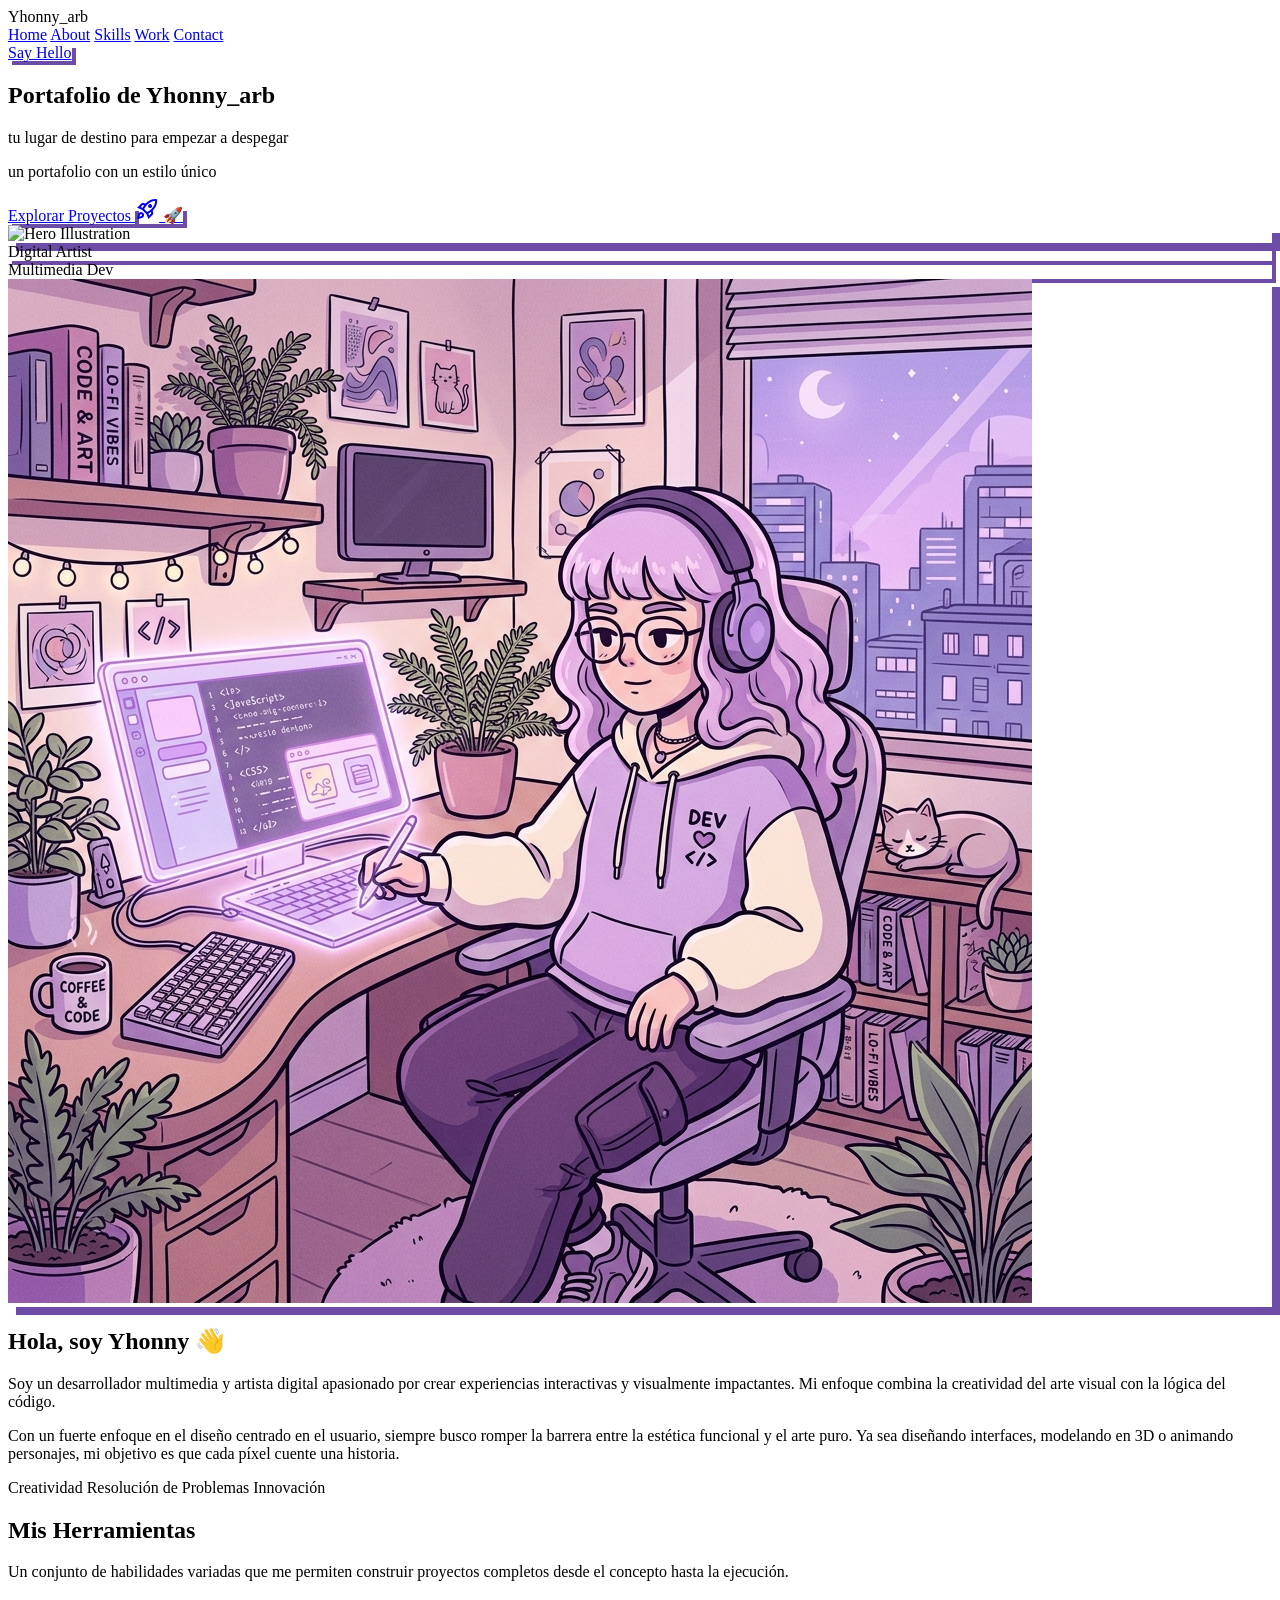
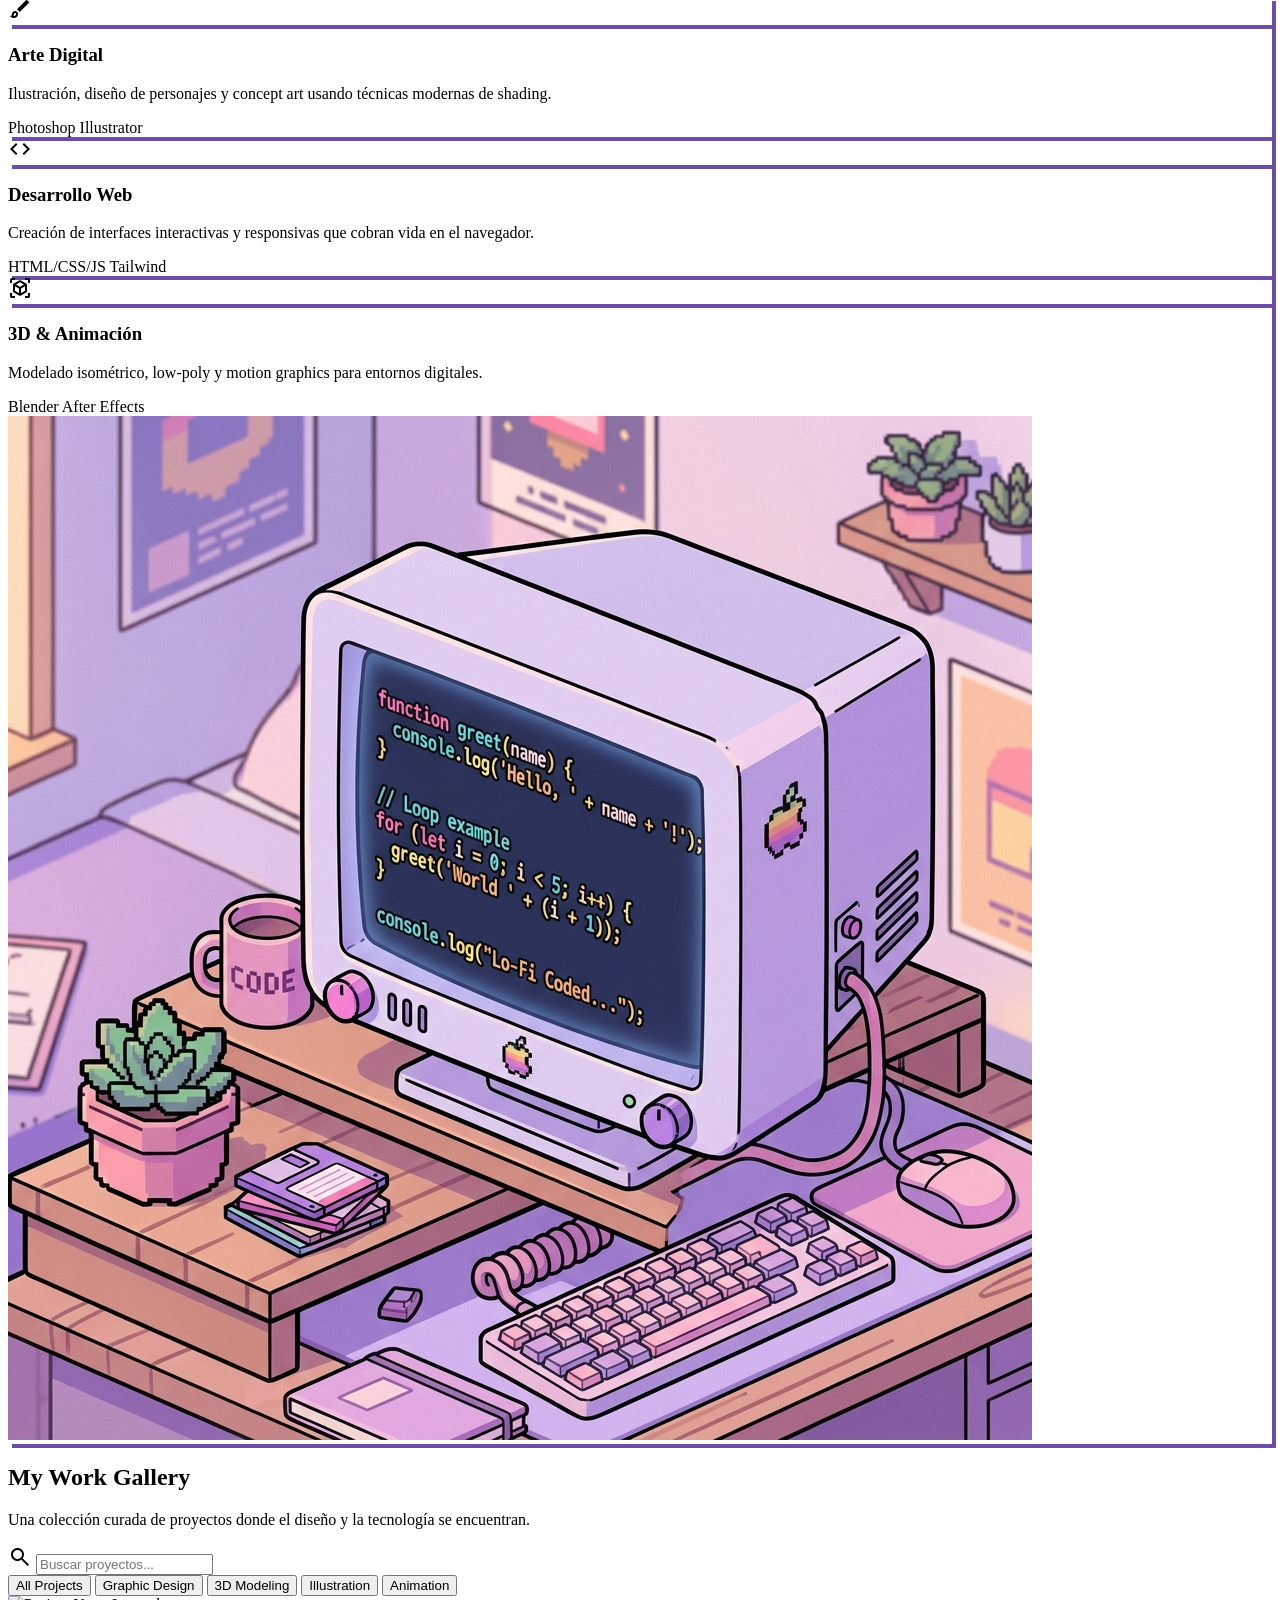
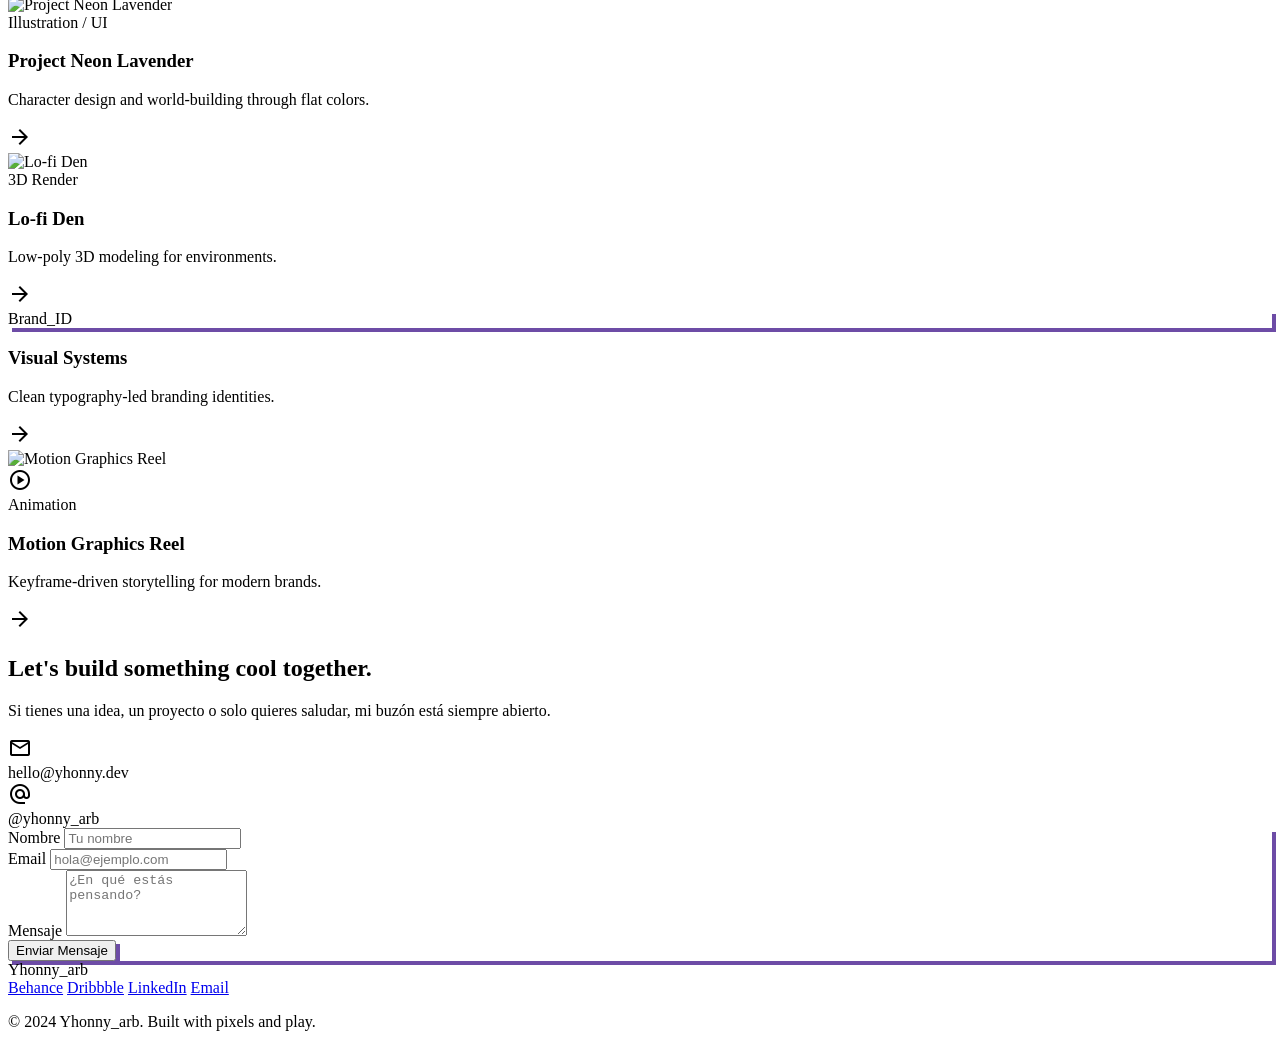
==== index.html @ db640914 "Add files via upload" ====
<!DOCTYPE html>
<html class="light scroll-smooth" lang="es">
<head>
    <meta charset="utf-8" />
    <meta content="width=device-width, initial-scale=1.0" name="viewport" />
    <title>Yhonny_arb | Multimedia Developer</title>
    
    <!-- Tailwind CDN -->
    <script src="https://cdn.tailwindcss.com?plugins=forms,container-queries"></script>
    
    <!-- Configuración personalizada de Tailwind -->
    <script src="js/tailwind-config.js"></script>

    <!-- Google Fonts -->
    <link href="https://fonts.googleapis.com/css2?family=Plus+Jakarta+Sans:wght@400;500;600;700;800&amp;display=swap" rel="stylesheet" />
    <link href="https://fonts.googleapis.com/css2?family=Material+Symbols+Outlined:wght,FILL@100..700,0..1&amp;display=swap" rel="stylesheet" />

    <!-- Estilos Personalizados -->
    <link href="css/style.css" rel="stylesheet" />
</head>
<body class="bg-background text-on-surface font-body-md overflow-x-hidden">

    <!-- TopNavBar -->
    <nav class="fixed top-sm left-1/2 -translate-x-1/2 w-[calc(100%-theme(spacing.gutter))] max-w-container-max z-50 flex justify-between items-center px-gutter py-xs bg-surface/90 backdrop-blur-md rounded-xl border-2 border-on-background shadow-[4px_4px_0px_0px_#6d4ca6]">
        <div class="font-h3 text-h3 font-black text-on-background">Yhonny_arb</div>
        <div class="hidden md:flex gap-md items-center">
            <a class="font-h3 text-h3 text-primary border-b-2 border-primary pb-1" href="#home">Home</a>
            <a class="font-body-md text-on-surface-variant font-medium hover:bg-primary-container transition-all duration-200 px-sm py-xs rounded-lg" href="#about">About</a>
            <a class="font-body-md text-on-surface-variant font-medium hover:bg-primary-container transition-all duration-200 px-sm py-xs rounded-lg" href="#skills">Skills</a>
            <a class="font-body-md text-on-surface-variant font-medium hover:bg-primary-container transition-all duration-200 px-sm py-xs rounded-lg" href="#work">Work</a>
            <a class="font-body-md text-on-surface-variant font-medium hover:bg-primary-container transition-all duration-200 px-sm py-xs rounded-lg" href="#contact">Contact</a>
        </div>
        <a href="#contact" class="inline-block bg-primary text-on-primary px-gutter py-xs rounded-xl border-2 border-on-background cel-shadow active-cel-interaction font-label uppercase tracking-widest transition-all duration-100">
            Say Hello
        </a>
    </nav>

    <main class="pt-xl md:pt-[140px]">
        <!-- Hero Section -->
        <section id="home" class="max-w-container-max mx-auto px-gutter grid grid-cols-1 md:grid-cols-12 gap-xl items-center py-xl">
            <div class="md:col-span-7 space-y-md">
                <h1 class="font-h1 text-h1 text-on-background">
                    Portafolio de <span class="text-primary italic">Yhonny_arb</span>
                </h1>
                <p class="font-h3 text-h3 text-on-surface-variant leading-tight">
                    tu lugar de destino para empezar a despegar
                </p>
                <div class="flex items-center gap-base">
                    <span class="w-12 h-1 bg-primary rounded-full"></span>
                    <p class="font-body-lg text-secondary">un portafolio con un estilo único</p>
                </div>
                <div class="pt-md flex gap-md">
                    <a href="#work" class="inline-block bg-secondary-container text-on-secondary-container px-lg py-sm rounded-xl border-2 border-on-background cel-shadow active-cel-interaction font-h3 transition-all">
                        Explorar Proyectos
                    </a>
                    <a href="#contact" class="inline-block bg-surface border-2 border-on-background px-lg py-sm rounded-xl cel-shadow active-cel-interaction font-h3 transition-all flex items-center gap-xs">
                        <span class="material-symbols-outlined">rocket_launch</span>
                        🚀
                    </a>
                </div>
            </div>
            <div class="md:col-span-5 relative">
                <div class="bg-primary-container w-full aspect-square rounded-[2rem] border-2 border-on-background cel-shadow-lg relative overflow-hidden">
                    <img alt="Hero Illustration" class="w-full h-full object-cover" src="https://lh3.googleusercontent.com/aida-public/[base64]" />
                </div>
                <!-- Decorative Elements -->
                <div class="absolute -top-xs -right-xs bg-secondary-fixed text-on-secondary-fixed px-sm py-xs rounded-lg border-2 border-on-background cel-shadow -rotate-6">
                    Digital Artist
                </div>
                <div class="absolute -bottom-xs -left-xs bg-tertiary-fixed text-on-tertiary-fixed px-sm py-xs rounded-lg border-2 border-on-background cel-shadow rotate-3">
                    Multimedia Dev
                </div>
            </div>
        </section>

        <!-- About Section [NEW] -->
        <section id="about" class="max-w-container-max mx-auto px-gutter py-xl">
            <div class="bg-surface-container-high rounded-[2rem] border-2 border-on-background p-lg md:p-xl flex flex-col md:flex-row gap-xl items-center relative overflow-hidden">
                <!-- Abstract blobs -->
                <div class="absolute -top-12 -right-12 w-64 h-64 bg-primary-container/20 rounded-full blur-3xl"></div>
                <div class="absolute -bottom-12 -left-12 w-64 h-64 bg-secondary-container/20 rounded-full blur-3xl"></div>
                
                <div class="w-full md:w-1/3 relative z-10">
                    <div class="aspect-square rounded-full border-4 border-on-background cel-shadow-lg overflow-hidden bg-surface">
                        <img src="img/about_avatar_1778113213384.png" alt="Avatar Yhonny_arb" class="w-full h-full object-cover" />
                    </div>
                </div>
                
                <div class="w-full md:w-2/3 space-y-md relative z-10">
                    <h2 class="font-h2 text-h2 text-on-background">Hola, soy <span class="text-primary italic">Yhonny</span> 👋</h2>
                    <p class="font-body-lg text-on-surface-variant">
                        Soy un desarrollador multimedia y artista digital apasionado por crear experiencias interactivas y visualmente impactantes. Mi enfoque combina la creatividad del arte visual con la lógica del código.
                    </p>
                    <p class="font-body-md text-on-surface-variant">
                        Con un fuerte enfoque en el diseño centrado en el usuario, siempre busco romper la barrera entre la estética funcional y el arte puro. Ya sea diseñando interfaces, modelando en 3D o animando personajes, mi objetivo es que cada píxel cuente una historia.
                    </p>
                    
                    <div class="pt-sm flex flex-wrap gap-sm">
                        <span class="bg-primary-container text-on-primary-container px-sm py-xs rounded-lg font-label border-2 border-on-background">Creatividad</span>
                        <span class="bg-secondary-container text-on-secondary-container px-sm py-xs rounded-lg font-label border-2 border-on-background">Resolución de Problemas</span>
                        <span class="bg-tertiary-container text-on-tertiary-container px-sm py-xs rounded-lg font-label border-2 border-on-background">Innovación</span>
                    </div>
                </div>
            </div>
        </section>

        <!-- Skills Section [NEW] -->
        <section id="skills" class="max-w-container-max mx-auto px-gutter py-xl">
            <div class="space-y-sm text-center mb-xl">
                <h2 class="font-h2 text-h2 text-on-background">Mis Herramientas</h2>
                <p class="font-body-lg text-on-surface-variant max-w-2xl mx-auto">Un conjunto de habilidades variadas que me permiten construir proyectos completos desde el concepto hasta la ejecución.</p>
            </div>
            
            <div class="grid grid-cols-1 md:grid-cols-3 gap-gutter">
                <!-- Skill 1 -->
                <div class="bg-surface border-2 border-on-background rounded-xl p-md cel-shadow soft-glow-hover transition-all">
                    <div class="w-16 h-16 bg-primary-container rounded-xl border-2 border-on-background flex items-center justify-center mb-md cel-shadow -rotate-3">
                        <span class="material-symbols-outlined text-4xl text-on-primary-container">brush</span>
                    </div>
                    <h3 class="font-h3 text-h3 mb-xs text-on-background">Arte Digital</h3>
                    <p class="font-body-md text-on-surface-variant mb-md">Ilustración, diseño de personajes y concept art usando técnicas modernas de shading.</p>
                    <div class="flex flex-wrap gap-xs">
                        <span class="text-xs font-label bg-surface-container px-2 py-1 rounded border border-outline">Photoshop</span>
                        <span class="text-xs font-label bg-surface-container px-2 py-1 rounded border border-outline">Illustrator</span>
                    </div>
                </div>
                
                <!-- Skill 2 -->
                <div class="bg-surface border-2 border-on-background rounded-xl p-md cel-shadow soft-glow-hover transition-all">
                    <div class="w-16 h-16 bg-secondary-container rounded-xl border-2 border-on-background flex items-center justify-center mb-md cel-shadow rotate-3">
                        <span class="material-symbols-outlined text-4xl text-on-secondary-container">code</span>
                    </div>
                    <h3 class="font-h3 text-h3 mb-xs text-on-background">Desarrollo Web</h3>
                    <p class="font-body-md text-on-surface-variant mb-md">Creación de interfaces interactivas y responsivas que cobran vida en el navegador.</p>
                    <div class="flex flex-wrap gap-xs">
                        <span class="text-xs font-label bg-surface-container px-2 py-1 rounded border border-outline">HTML/CSS/JS</span>
                        <span class="text-xs font-label bg-surface-container px-2 py-1 rounded border border-outline">Tailwind</span>
                    </div>
                </div>
                
                <!-- Skill 3 -->
                <div class="bg-surface border-2 border-on-background rounded-xl p-md cel-shadow soft-glow-hover transition-all relative overflow-hidden">
                    <div class="w-16 h-16 bg-tertiary-container rounded-xl border-2 border-on-background flex items-center justify-center mb-md cel-shadow -rotate-6 relative z-10">
                        <span class="material-symbols-outlined text-4xl text-on-tertiary-container">view_in_ar</span>
                    </div>
                    <h3 class="font-h3 text-h3 mb-xs text-on-background relative z-10">3D & Animación</h3>
                    <p class="font-body-md text-on-surface-variant mb-md relative z-10">Modelado isométrico, low-poly y motion graphics para entornos digitales.</p>
                    <div class="flex flex-wrap gap-xs relative z-10">
                        <span class="text-xs font-label bg-surface-container px-2 py-1 rounded border border-outline">Blender</span>
                        <span class="text-xs font-label bg-surface-container px-2 py-1 rounded border border-outline">After Effects</span>
                    </div>
                    <img src="img/skills_web_1778113224641.png" alt="3D Skill" class="absolute -right-10 -bottom-10 w-40 opacity-30 blur-[2px]" />
                </div>
            </div>
        </section>

        <!-- Gallery Section -->
        <section id="work" class="max-w-container-max mx-auto px-gutter py-xl">
            <div class="flex flex-col md:flex-row md:items-end justify-between gap-md mb-xl">
                <div class="space-y-sm">
                    <h2 class="font-h2 text-h2 text-on-background">My Work Gallery</h2>
                    <p class="font-body-lg text-on-surface-variant max-w-md">Una colección curada de proyectos donde el diseño y la tecnología se encuentran.</p>
                </div>
                <div class="w-full md:w-auto flex flex-col gap-sm">
                    <div class="relative">
                        <span class="material-symbols-outlined absolute left-sm top-1/2 -translate-y-1/2 text-on-surface-variant">search</span>
                        <input id="project-search" class="w-full md:w-80 pl-lg pr-sm py-xs bg-surface-container rounded-lg border-2 border-on-background focus:ring-0 focus:border-primary placeholder:text-outline" placeholder="Buscar proyectos..." type="text" />
                    </div>
                </div>
            </div>

            <!-- Filters -->
            <div class="flex flex-wrap gap-sm mb-lg">
                <button data-filter="all" class="filter-btn active bg-primary text-on-primary px-sm py-xs rounded-full border-2 border-on-background font-label transition-all">All Projects</button>
                <button data-filter="graphic-design" class="filter-btn bg-surface border-2 border-on-background px-sm py-xs rounded-full font-label hover:bg-secondary-container transition-all text-on-background">Graphic Design</button>
                <button data-filter="3d-modeling" class="filter-btn bg-surface border-2 border-on-background px-sm py-xs rounded-full font-label hover:bg-secondary-container transition-all text-on-background">3D Modeling</button>
                <button data-filter="illustration" class="filter-btn bg-surface border-2 border-on-background px-sm py-xs rounded-full font-label hover:bg-secondary-container transition-all text-on-background">Illustration</button>
                <button data-filter="animation" class="filter-btn bg-surface border-2 border-on-background px-sm py-xs rounded-full font-label hover:bg-secondary-container transition-all text-on-background">Animation</button>
            </div>

            <!-- Bento Grid of Work (Dynamic) -->
            <div id="gallery-container" class="grid grid-cols-1 md:grid-cols-12 gap-gutter">
                <!-- Los proyectos se cargarán aquí desde projects.js -->
            </div>
        </section>

        <!-- Contact Section -->
        <section id="contact" class="max-w-container-max mx-auto px-gutter py-xl">
            <div class="bg-surface-container-low rounded-[2.5rem] border-2 border-on-background p-lg md:p-xl grid grid-cols-1 md:grid-cols-2 gap-xl relative overflow-hidden">
                <!-- Abstract blobs -->
                <div class="absolute -top-12 -right-12 w-64 h-64 bg-primary-container/30 rounded-full blur-3xl"></div>
                <div class="absolute -bottom-12 -left-12 w-64 h-64 bg-secondary-container/30 rounded-full blur-3xl"></div>
                
                <div class="relative space-y-md">
                    <h2 class="font-h2 text-h2 text-on-background">Let's build something cool together.</h2>
                    <p class="font-body-lg text-on-surface-variant">Si tienes una idea, un proyecto o solo quieres saludar, mi buzón está siempre abierto.</p>
                    
                    <div class="space-y-sm pt-md">
                        <div class="flex items-center gap-sm">
                            <div class="bg-primary text-on-primary p-xs rounded-lg border-2 border-on-background">
                                <span class="material-symbols-outlined">mail</span>
                            </div>
                            <span class="font-h3">hello@yhonny.dev</span>
                        </div>
                        <div class="flex items-center gap-sm">
                            <div class="bg-secondary text-on-secondary p-xs rounded-lg border-2 border-on-background">
                                <span class="material-symbols-outlined">alternate_email</span>
                            </div>
                            <span class="font-h3">@yhonny_arb</span>
                        </div>
                    </div>
                </div>
                
                <form class="relative space-y-sm bg-surface p-md rounded-2xl border-2 border-on-background cel-shadow">
                    <div class="space-y-xs">
                        <label class="font-label text-on-surface-variant uppercase">Nombre</label>
                        <input class="w-full p-sm bg-surface-container-lowest border-2 border-on-background rounded-xl focus:ring-0 focus:border-primary" placeholder="Tu nombre" type="text" />
                    </div>
                    <div class="space-y-xs">
                        <label class="font-label text-on-surface-variant uppercase">Email</label>
                        <input class="w-full p-sm bg-surface-container-lowest border-2 border-on-background rounded-xl focus:ring-0 focus:border-primary" placeholder="hola@ejemplo.com" type="email" />
                    </div>
                    <div class="space-y-xs">
                        <label class="font-label text-on-surface-variant uppercase">Mensaje</label>
                        <textarea class="w-full p-sm bg-surface-container-lowest border-2 border-on-background rounded-xl focus:ring-0 focus:border-primary" placeholder="¿En qué estás pensando?" rows="4"></textarea>
                    </div>
                    <button class="w-full bg-primary text-on-primary py-sm rounded-xl border-2 border-on-background cel-shadow active-cel-interaction font-h3 transition-all mt-base" type="button">
                        Enviar Mensaje
                    </button>
                </form>
            </div>
        </section>
    </main>

    <!-- Footer -->
    <footer class="w-full mt-xl py-lg px-gutter flex flex-col md:flex-row justify-between items-center gap-md bg-surface-container-highest border-t-2 border-on-background">
        <div class="font-h3 text-h3 font-black text-on-background">Yhonny_arb</div>
        <div class="flex flex-col items-center gap-sm">
            <div class="flex gap-md">
                <a class="text-on-surface-variant hover:text-primary transition-colors font-body-md" href="#">Behance</a>
                <a class="text-on-surface-variant hover:text-primary transition-colors font-body-md" href="#">Dribbble</a>
                <a class="text-on-surface-variant hover:text-primary transition-colors font-body-md" href="#">LinkedIn</a>
                <a class="text-on-surface-variant hover:text-primary transition-colors font-body-md" href="#">Email</a>
            </div>
            <p class="font-body-md text-on-surface-variant text-center md:text-left">© 2024 Yhonny_arb. Built with pixels and play.</p>
        </div>
    </footer>

    <!-- Main Script -->
    <script src="js/projects.js"></script>
    <script src="js/main.js"></script>
</body>
</html>
---- css/style.css ----
.cel-shadow {
    box-shadow: 4px 4px 0px 0px #6d4ca6;
}
.cel-shadow-lg {
    box-shadow: 8px 8px 0px 0px #6d4ca6;
}
.active-cel-interaction:active {
    transform: translate(4px, 4px);
    box-shadow: 0px 0px 0px 0px transparent;
}
.soft-glow-hover:hover {
    box-shadow: 0 0 20px 0 rgba(212, 187, 255, 0.4);
}
.material-symbols-outlined {
    font-variation-settings: 'FILL' 0, 'wght' 400, 'GRAD' 0, 'opsz' 24;
}

/* Scrollbar personalizado para darle estilo al portafolio */
::-webkit-scrollbar {
    width: 12px;
}
::-webkit-scrollbar-track {
    background: #fef7ff; 
    border-left: 2px solid #231043;
}
::-webkit-scrollbar-thumb {
    background: #b794f4; 
    border-left: 2px solid #231043;
    border-bottom: 2px solid #231043;
}
::-webkit-scrollbar-thumb:hover {
    background: #6d4ca6; 
}
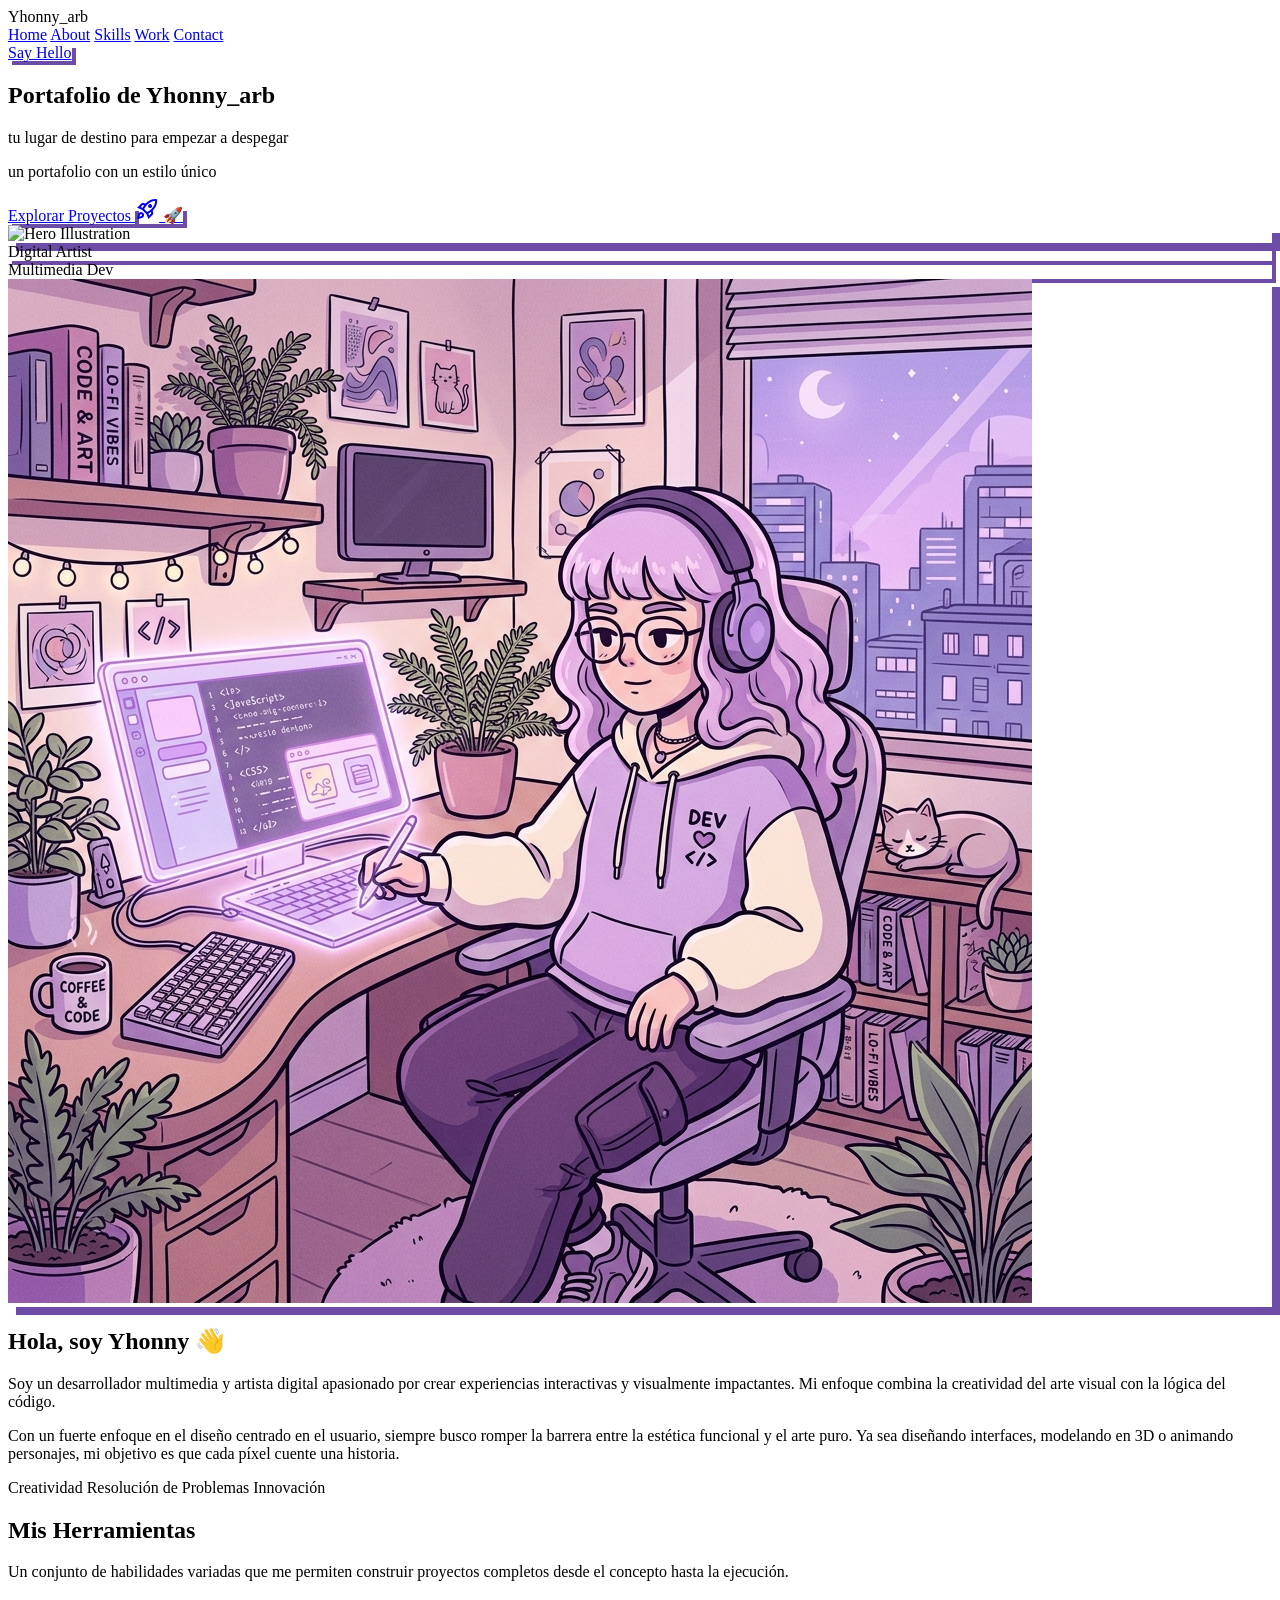
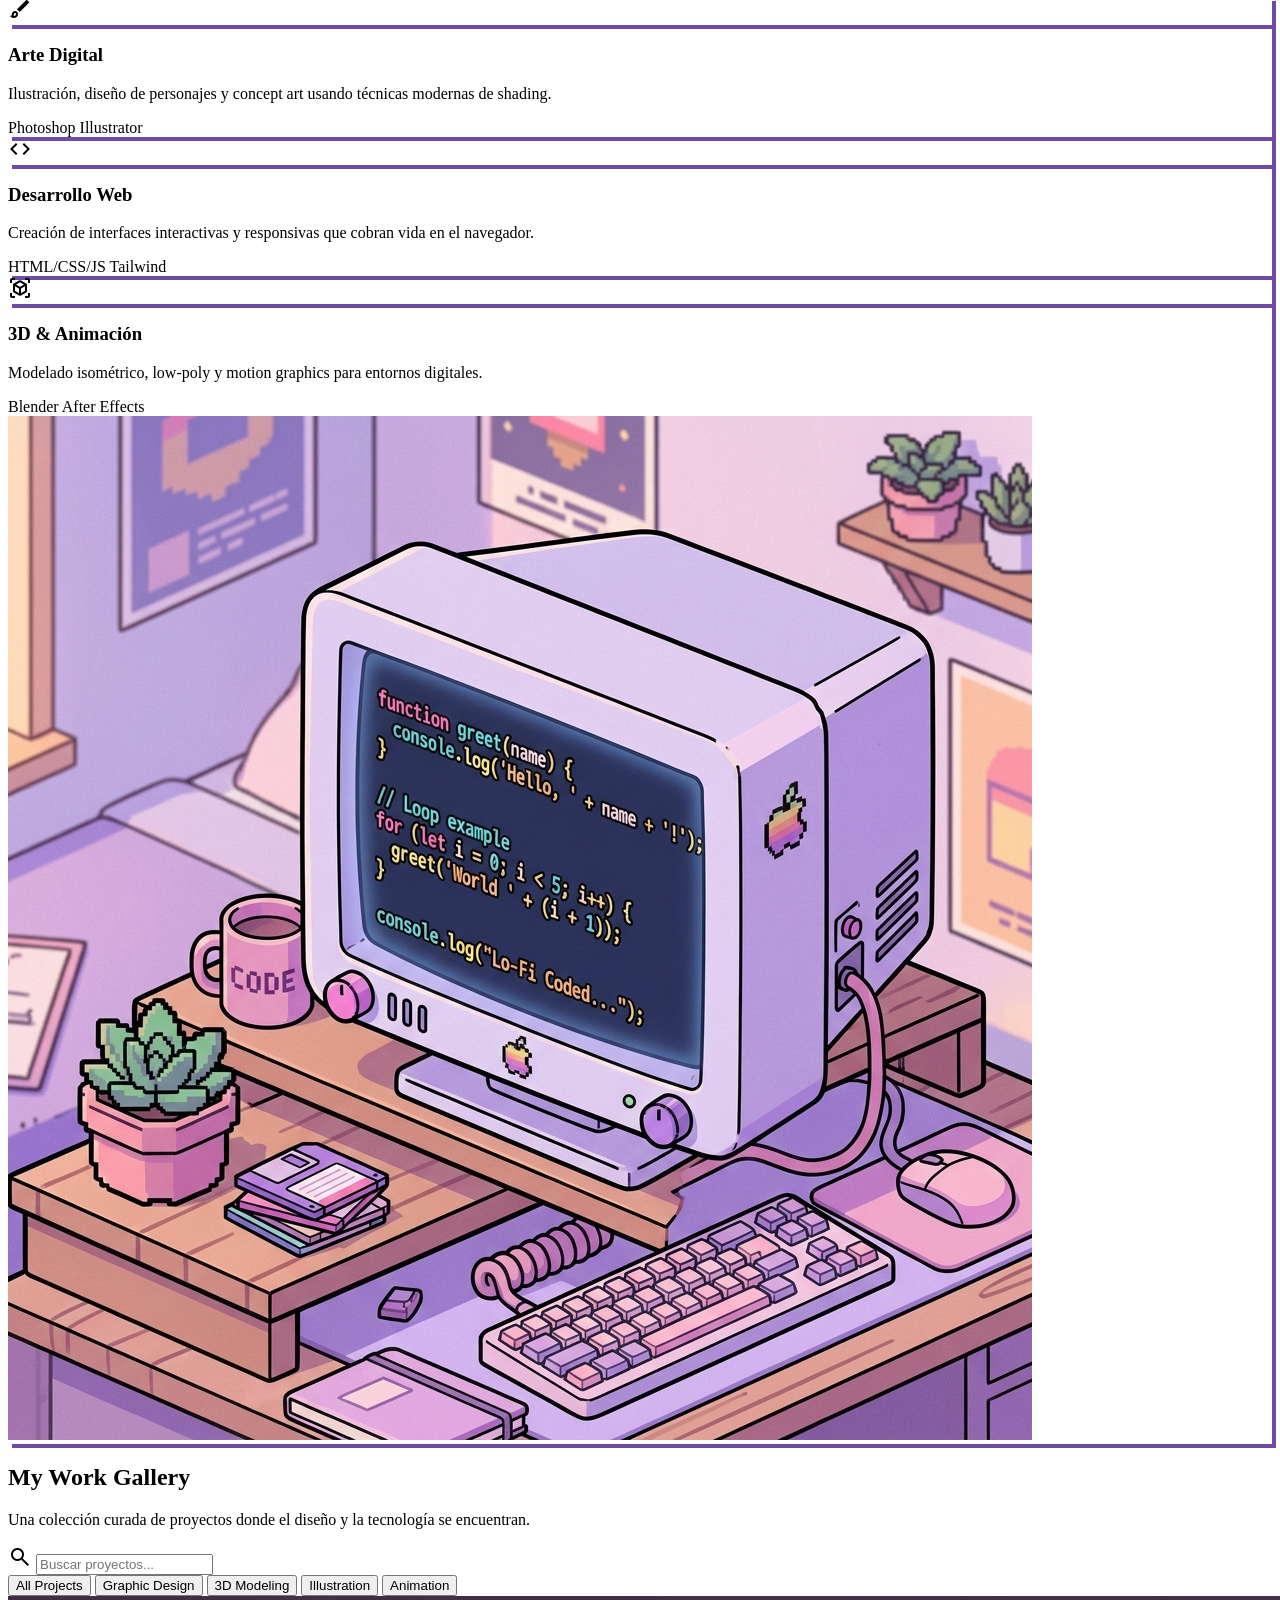
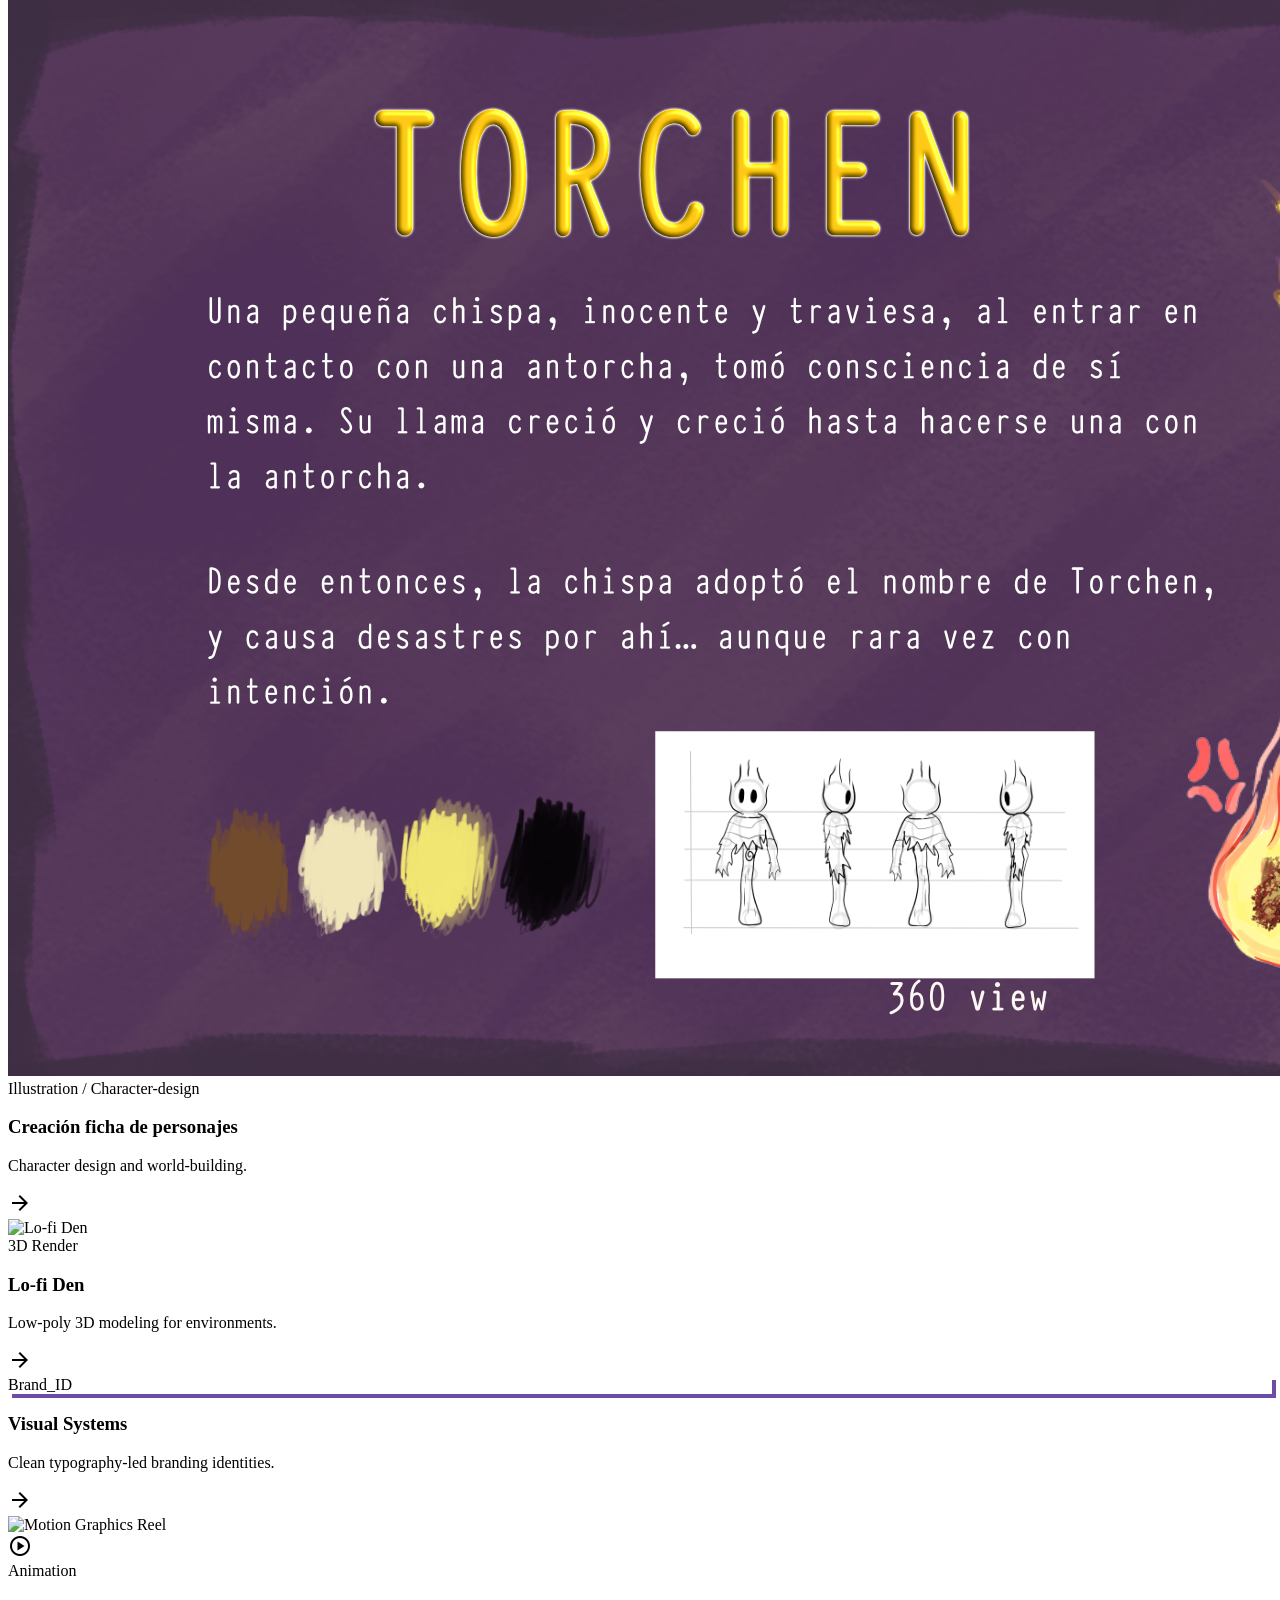
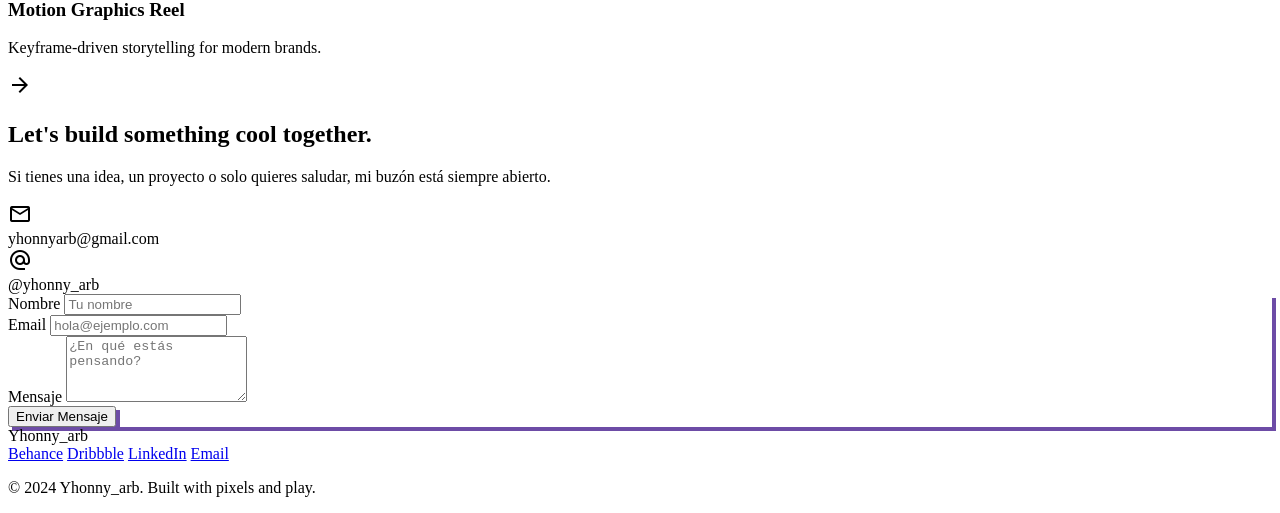
==== commit 9f5340da: "Add files via upload" ====
--- a/index.html
+++ b/index.html
@@ -200,7 +200,7 @@
                             <div class="bg-primary text-on-primary p-xs rounded-lg border-2 border-on-background">
                                 <span class="material-symbols-outlined">mail</span>
                             </div>
-                            <span class="font-h3">hello@yhonny.dev</span>
+                            <span class="font-h3">yhonnyarb@gmail.com</span>
                         </div>
                         <div class="flex items-center gap-sm">
                             <div class="bg-secondary text-on-secondary p-xs rounded-lg border-2 border-on-background">
@@ -211,20 +211,20 @@
                     </div>
                 </div>
                 
-                <form class="relative space-y-sm bg-surface p-md rounded-2xl border-2 border-on-background cel-shadow">
+                <form id="contact-form" class="relative space-y-sm bg-surface p-md rounded-2xl border-2 border-on-background cel-shadow">
                     <div class="space-y-xs">
                         <label class="font-label text-on-surface-variant uppercase">Nombre</label>
-                        <input class="w-full p-sm bg-surface-container-lowest border-2 border-on-background rounded-xl focus:ring-0 focus:border-primary" placeholder="Tu nombre" type="text" />
+                        <input id="contact-name" class="w-full p-sm bg-surface-container-lowest border-2 border-on-background rounded-xl focus:ring-0 focus:border-primary" placeholder="Tu nombre" type="text" required />
                     </div>
                     <div class="space-y-xs">
                         <label class="font-label text-on-surface-variant uppercase">Email</label>
-                        <input class="w-full p-sm bg-surface-container-lowest border-2 border-on-background rounded-xl focus:ring-0 focus:border-primary" placeholder="hola@ejemplo.com" type="email" />
+                        <input id="contact-email" class="w-full p-sm bg-surface-container-lowest border-2 border-on-background rounded-xl focus:ring-0 focus:border-primary" placeholder="hola@ejemplo.com" type="email" required />
                     </div>
                     <div class="space-y-xs">
                         <label class="font-label text-on-surface-variant uppercase">Mensaje</label>
-                        <textarea class="w-full p-sm bg-surface-container-lowest border-2 border-on-background rounded-xl focus:ring-0 focus:border-primary" placeholder="¿En qué estás pensando?" rows="4"></textarea>
-                    </div>
-                    <button class="w-full bg-primary text-on-primary py-sm rounded-xl border-2 border-on-background cel-shadow active-cel-interaction font-h3 transition-all mt-base" type="button">
+                        <textarea id="contact-message" class="w-full p-sm bg-surface-container-lowest border-2 border-on-background rounded-xl focus:ring-0 focus:border-primary" placeholder="¿En qué estás pensando?" rows="4" required></textarea>
+                    </div>
+                    <button type="submit" class="w-full bg-primary text-on-primary py-sm rounded-xl border-2 border-on-background cel-shadow active-cel-interaction font-h3 transition-all mt-base">
                         Enviar Mensaje
                     </button>
                 </form>
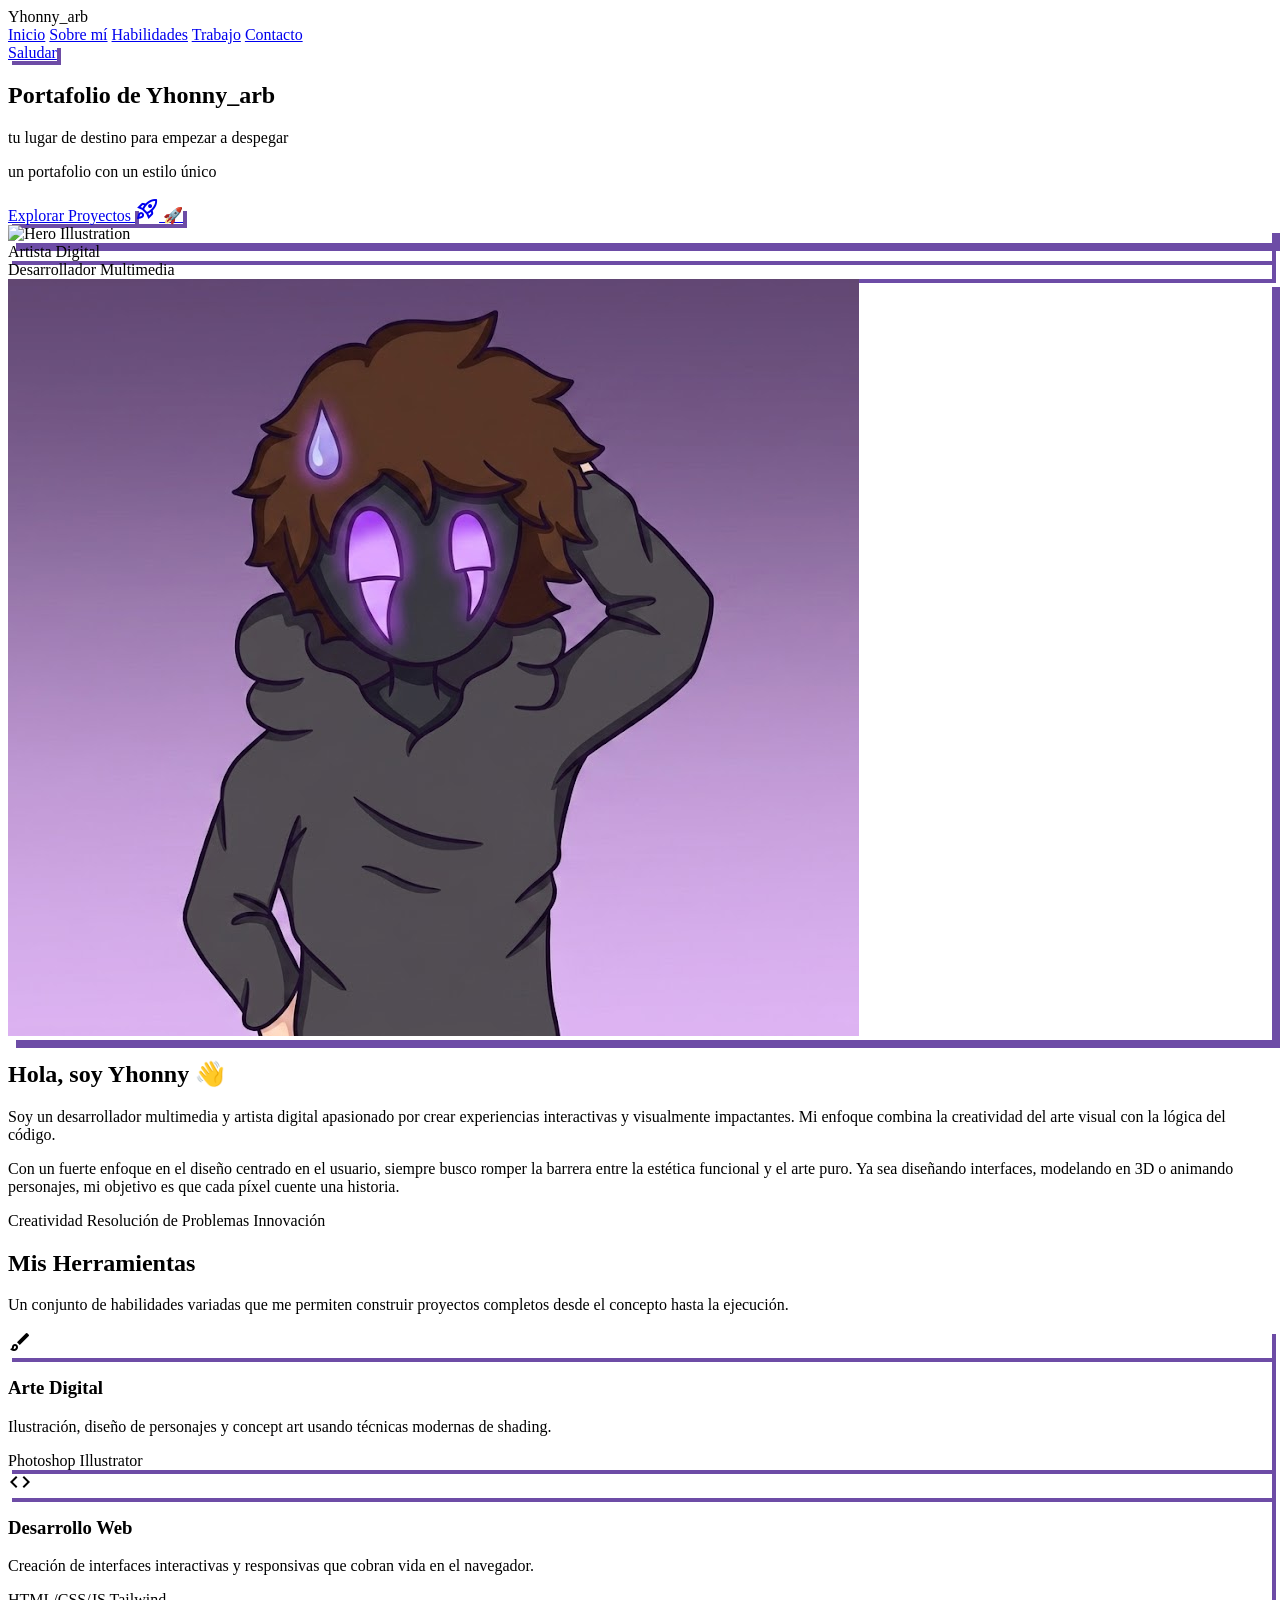
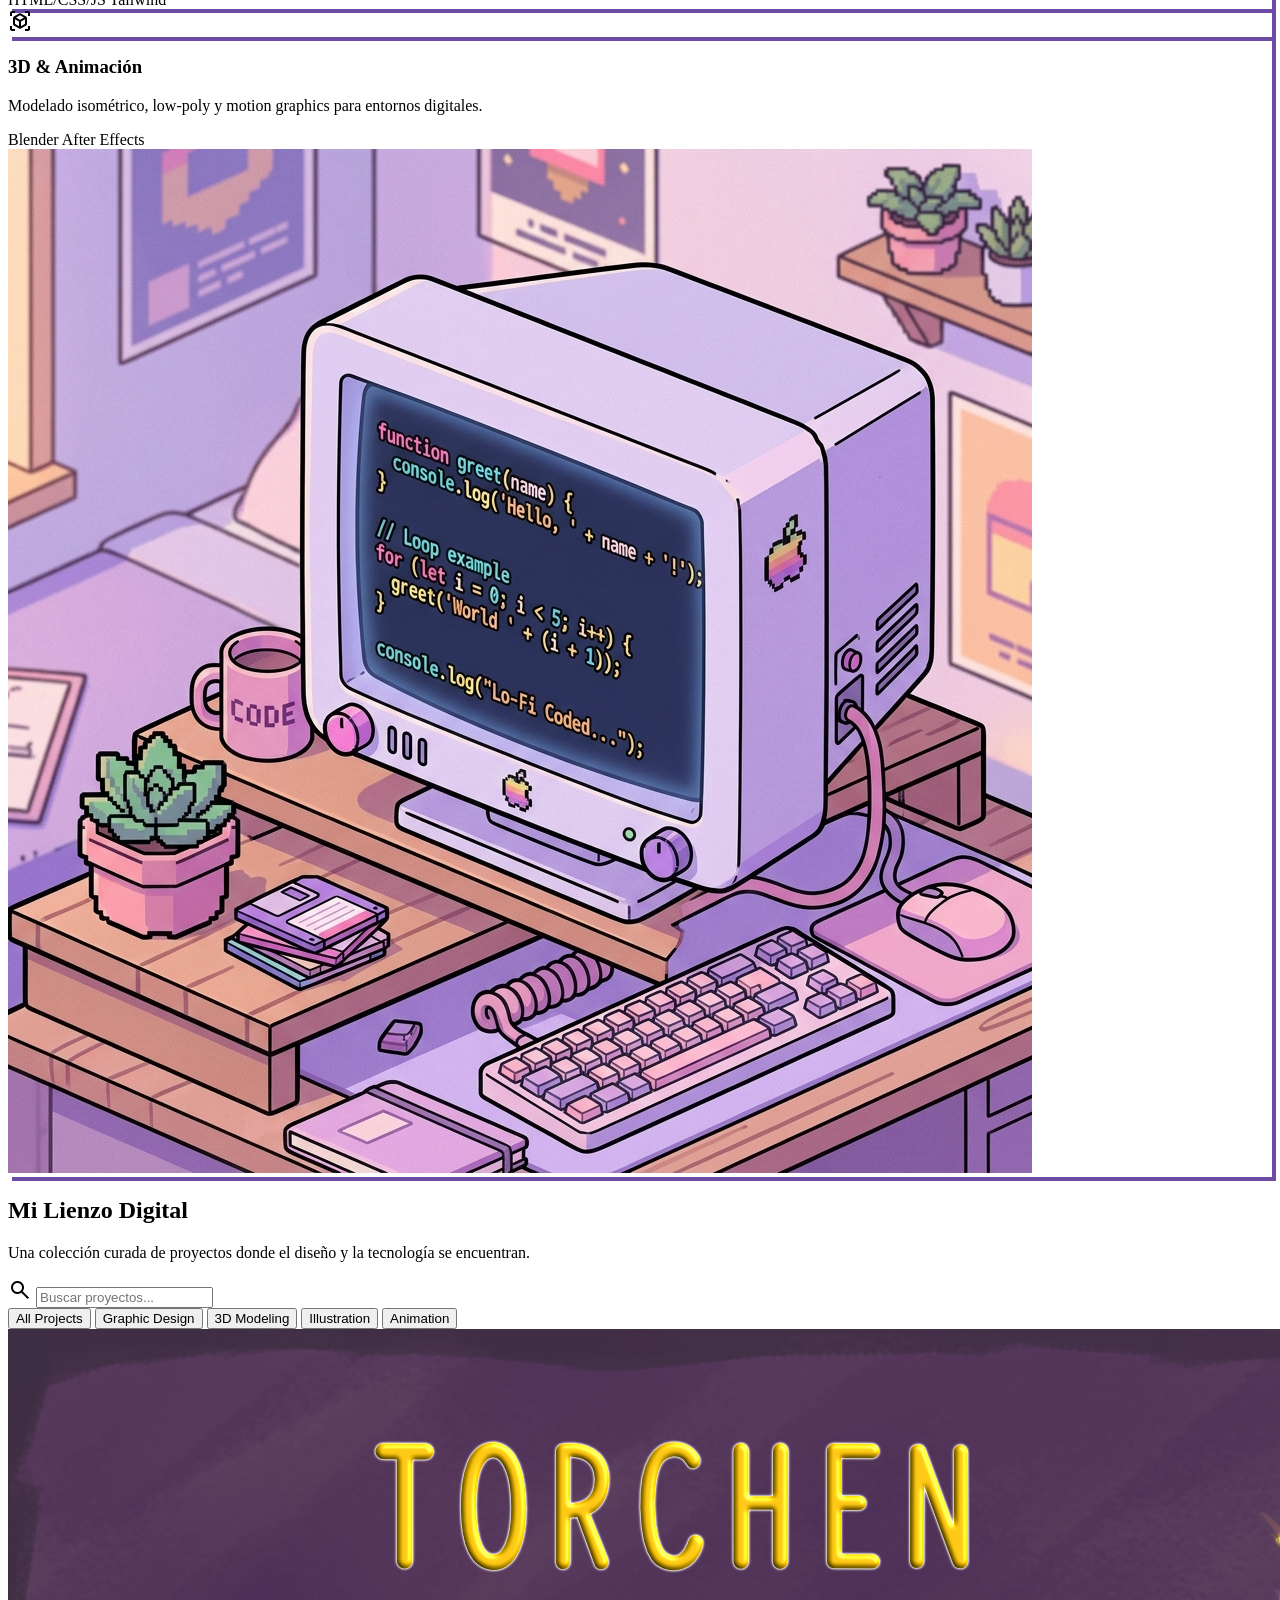
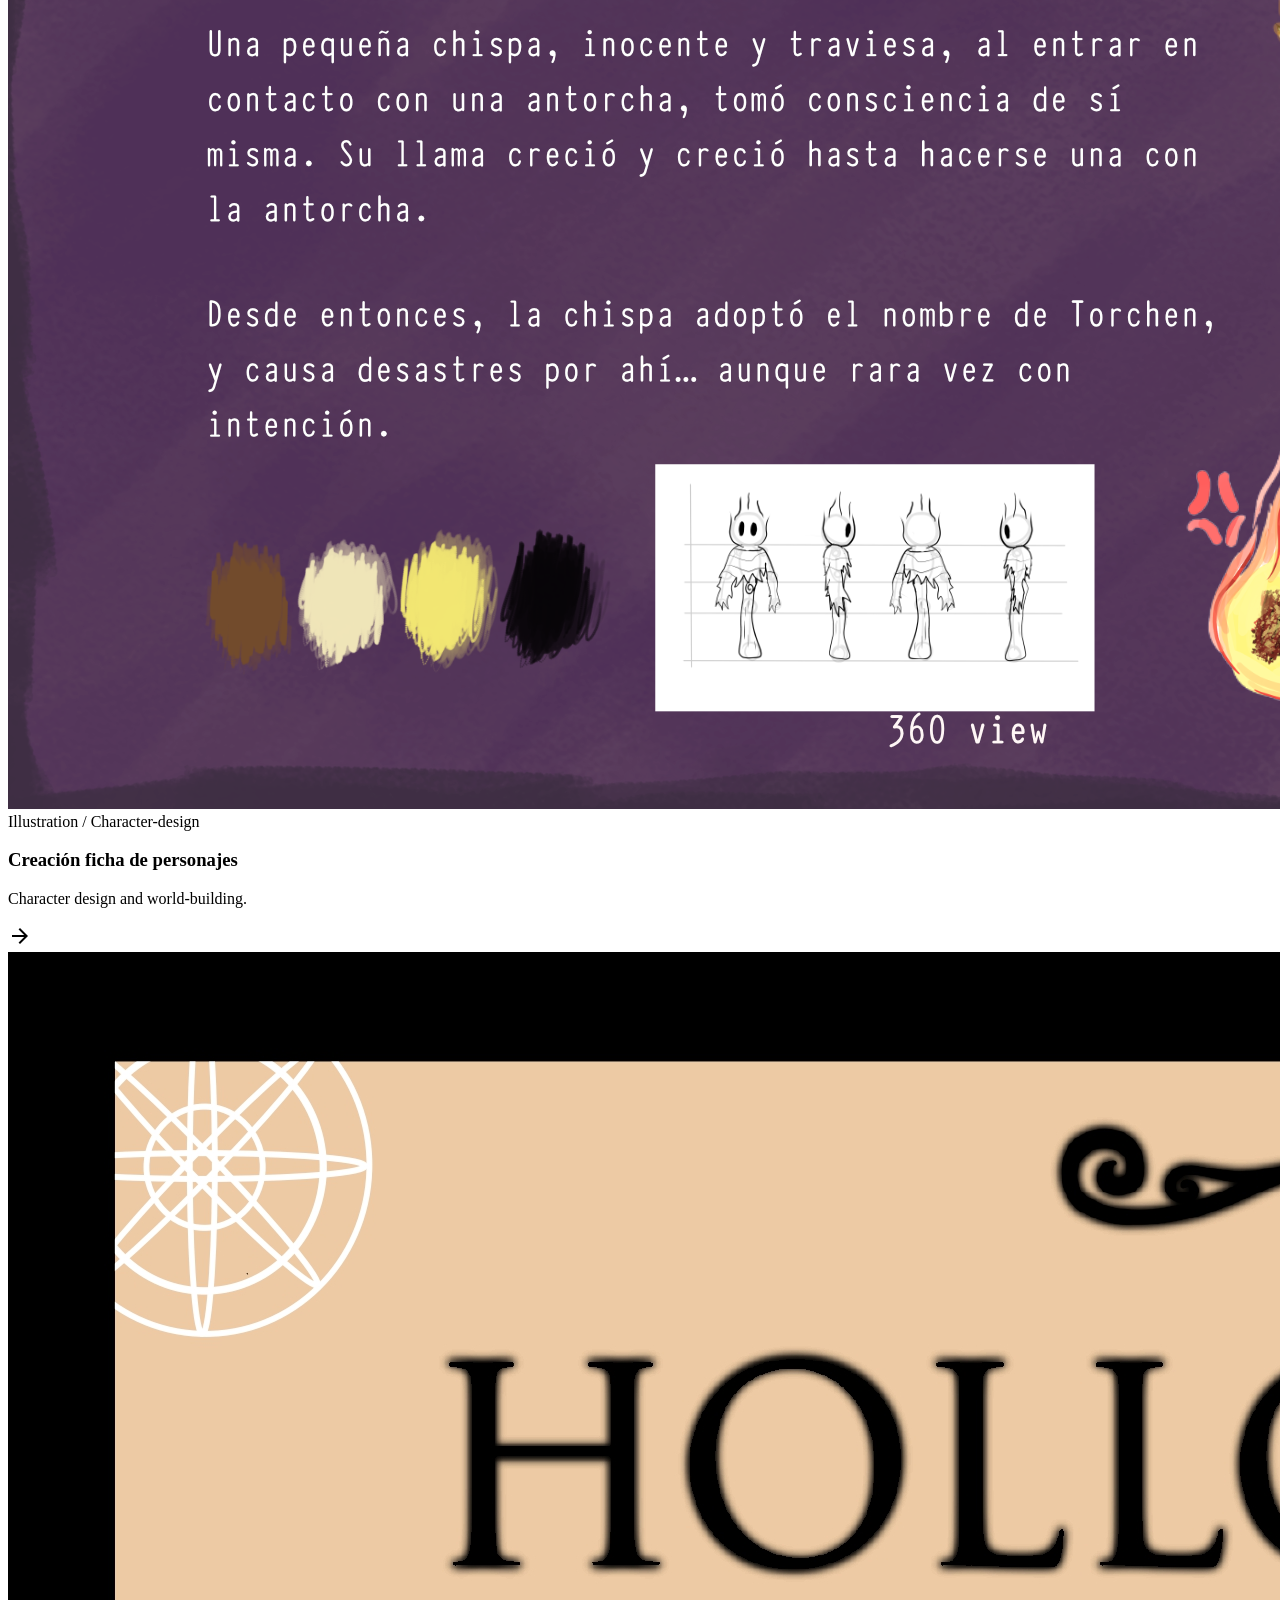
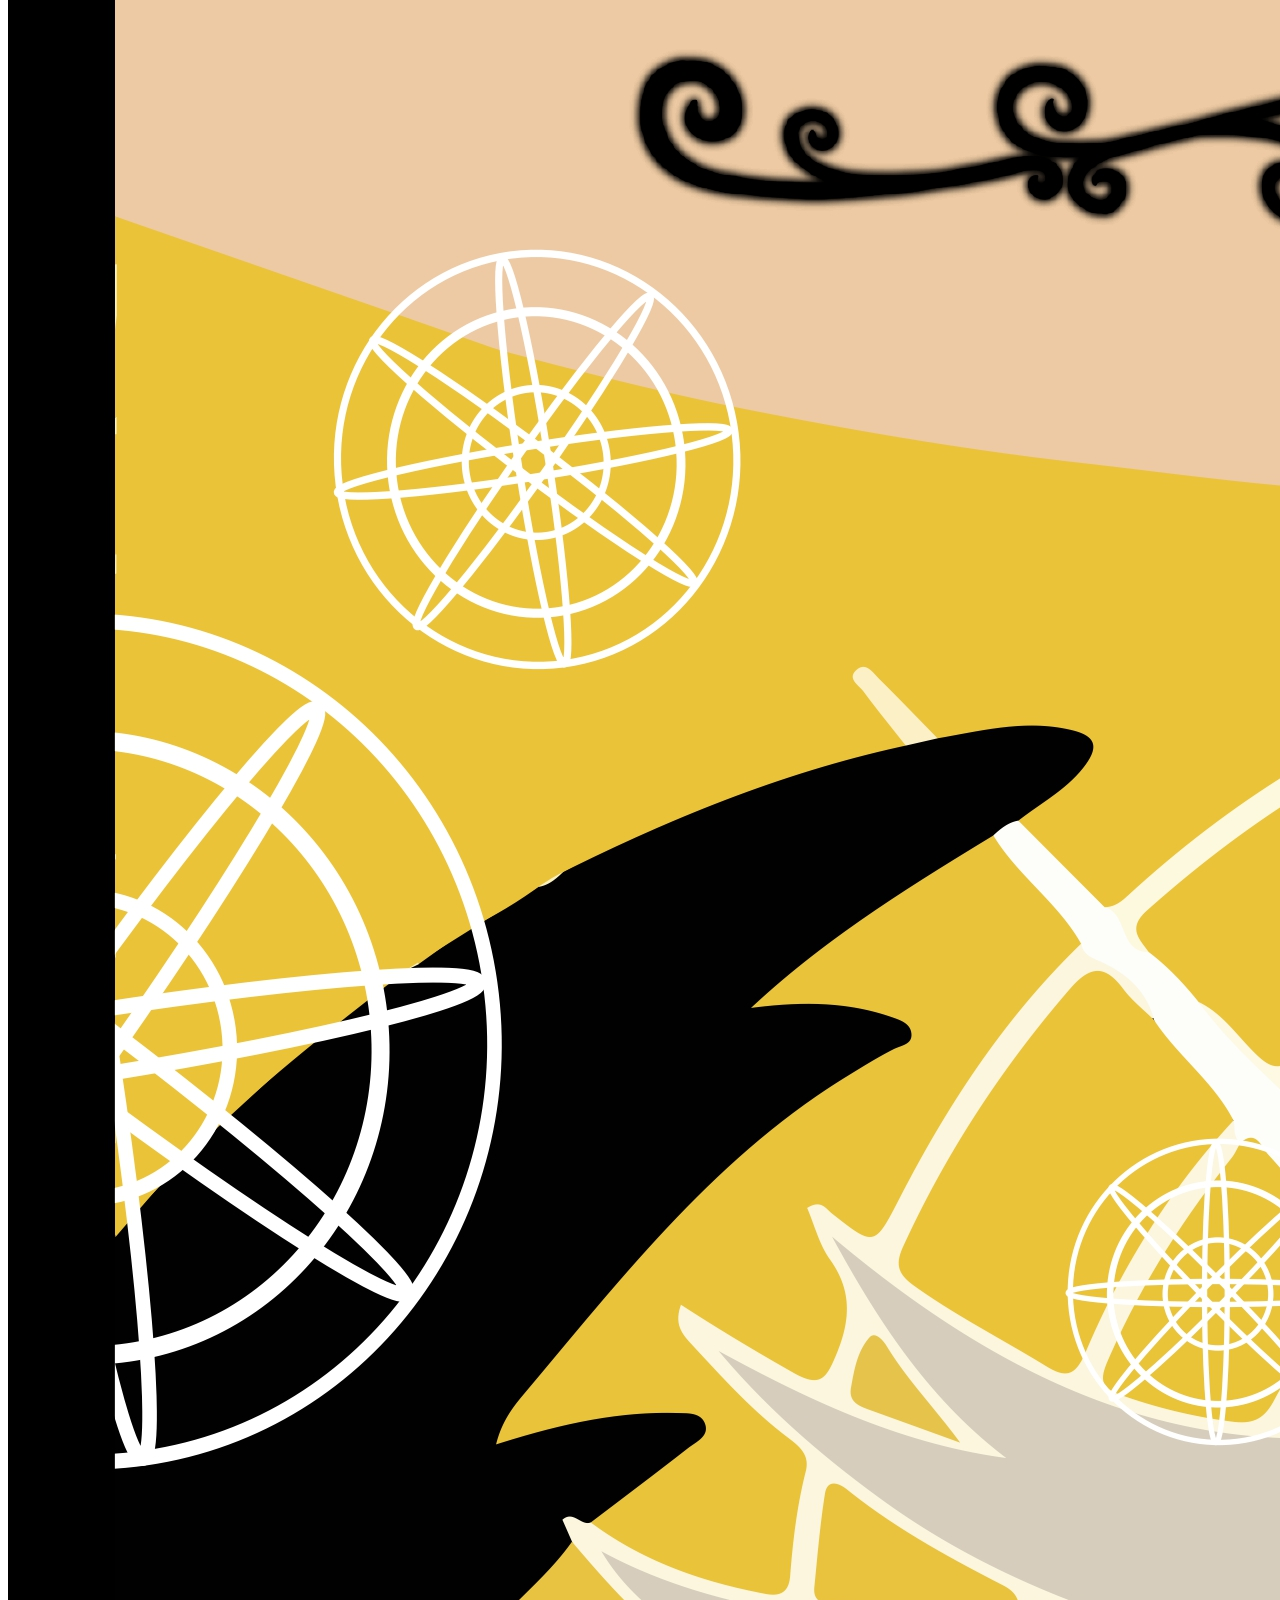
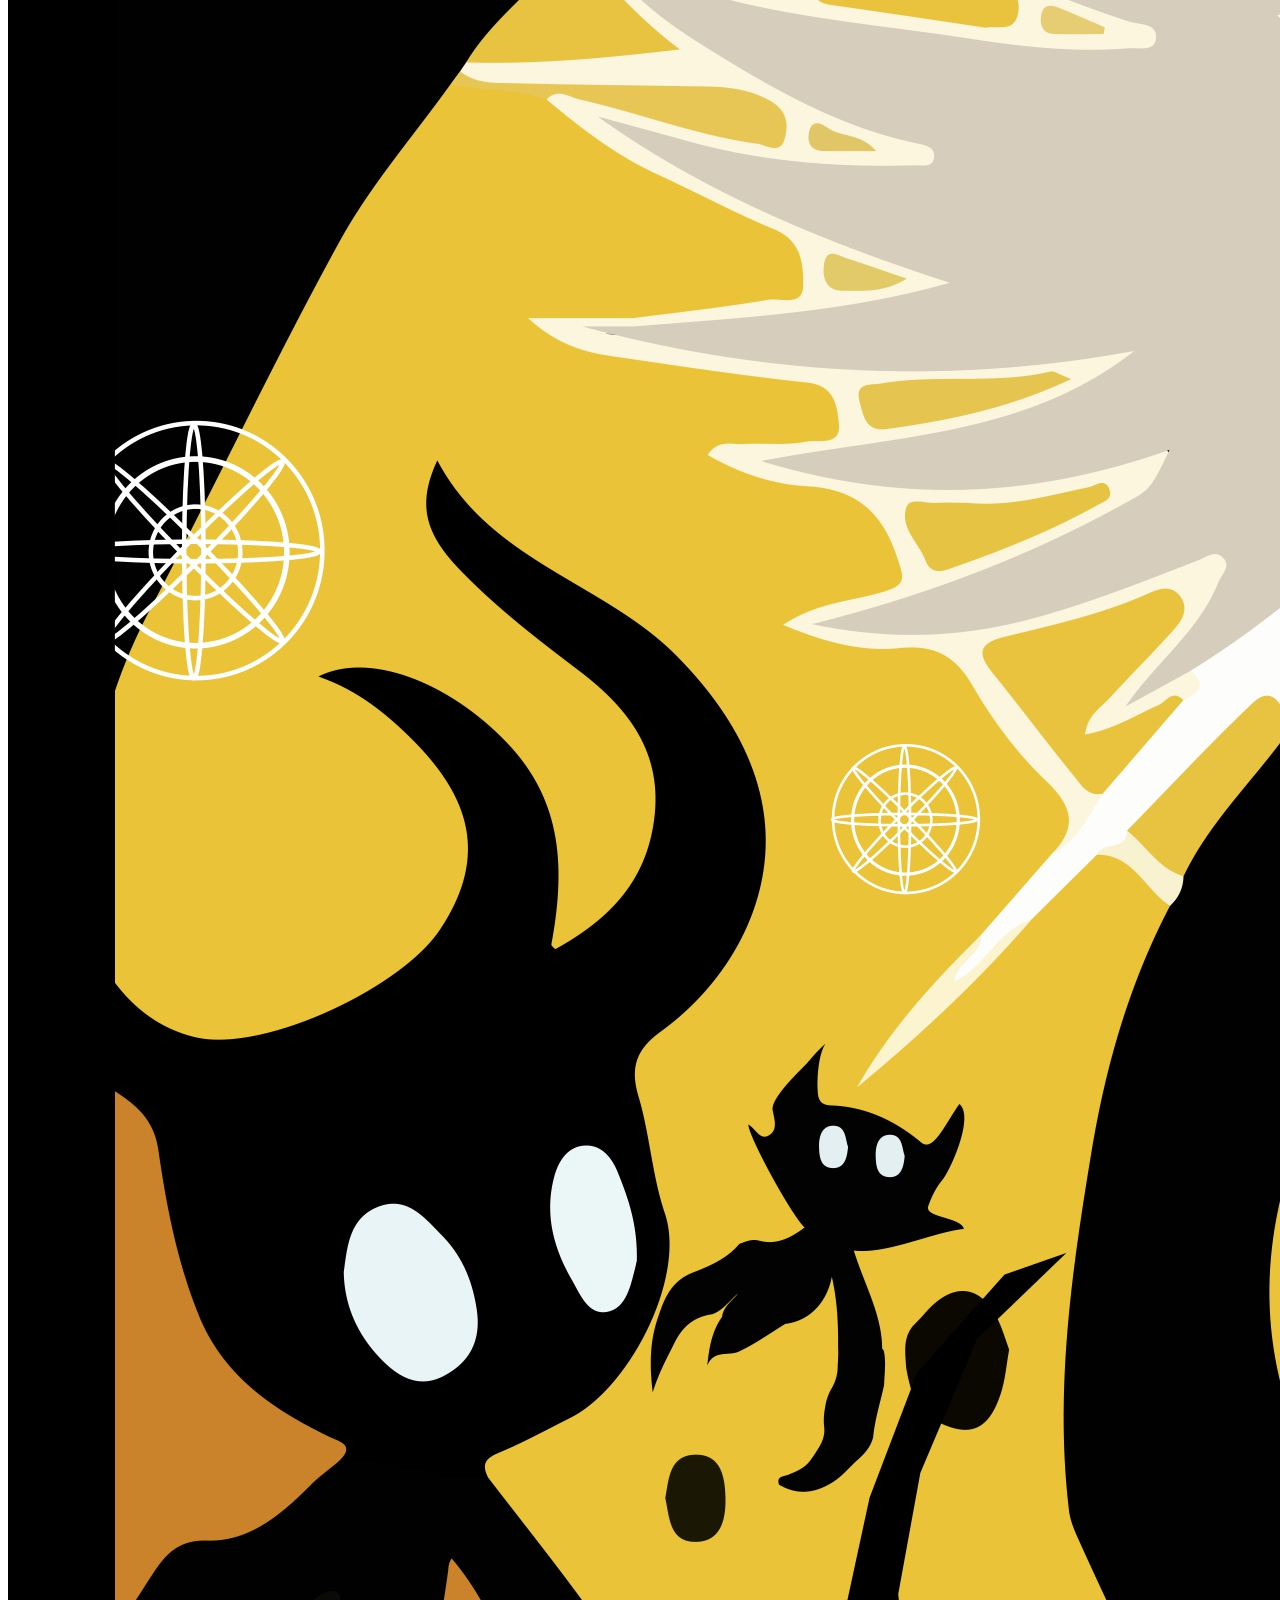
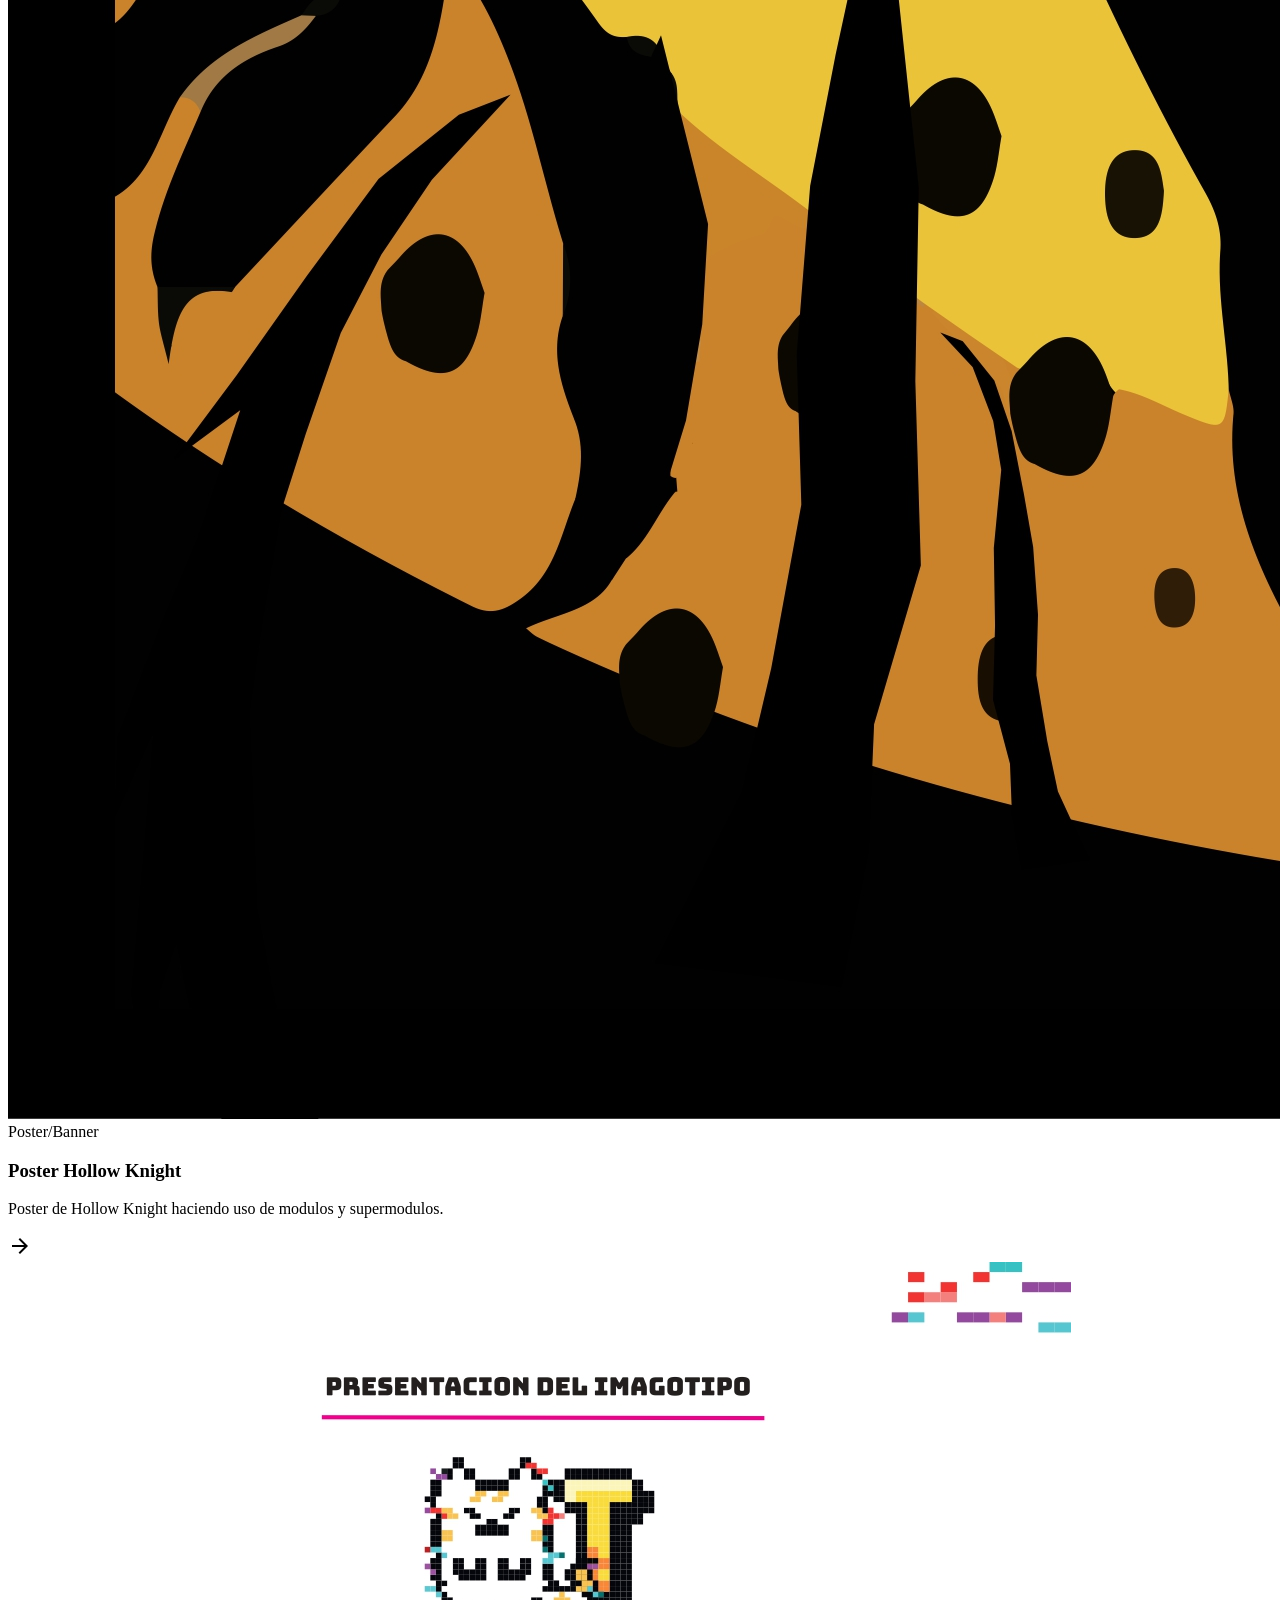
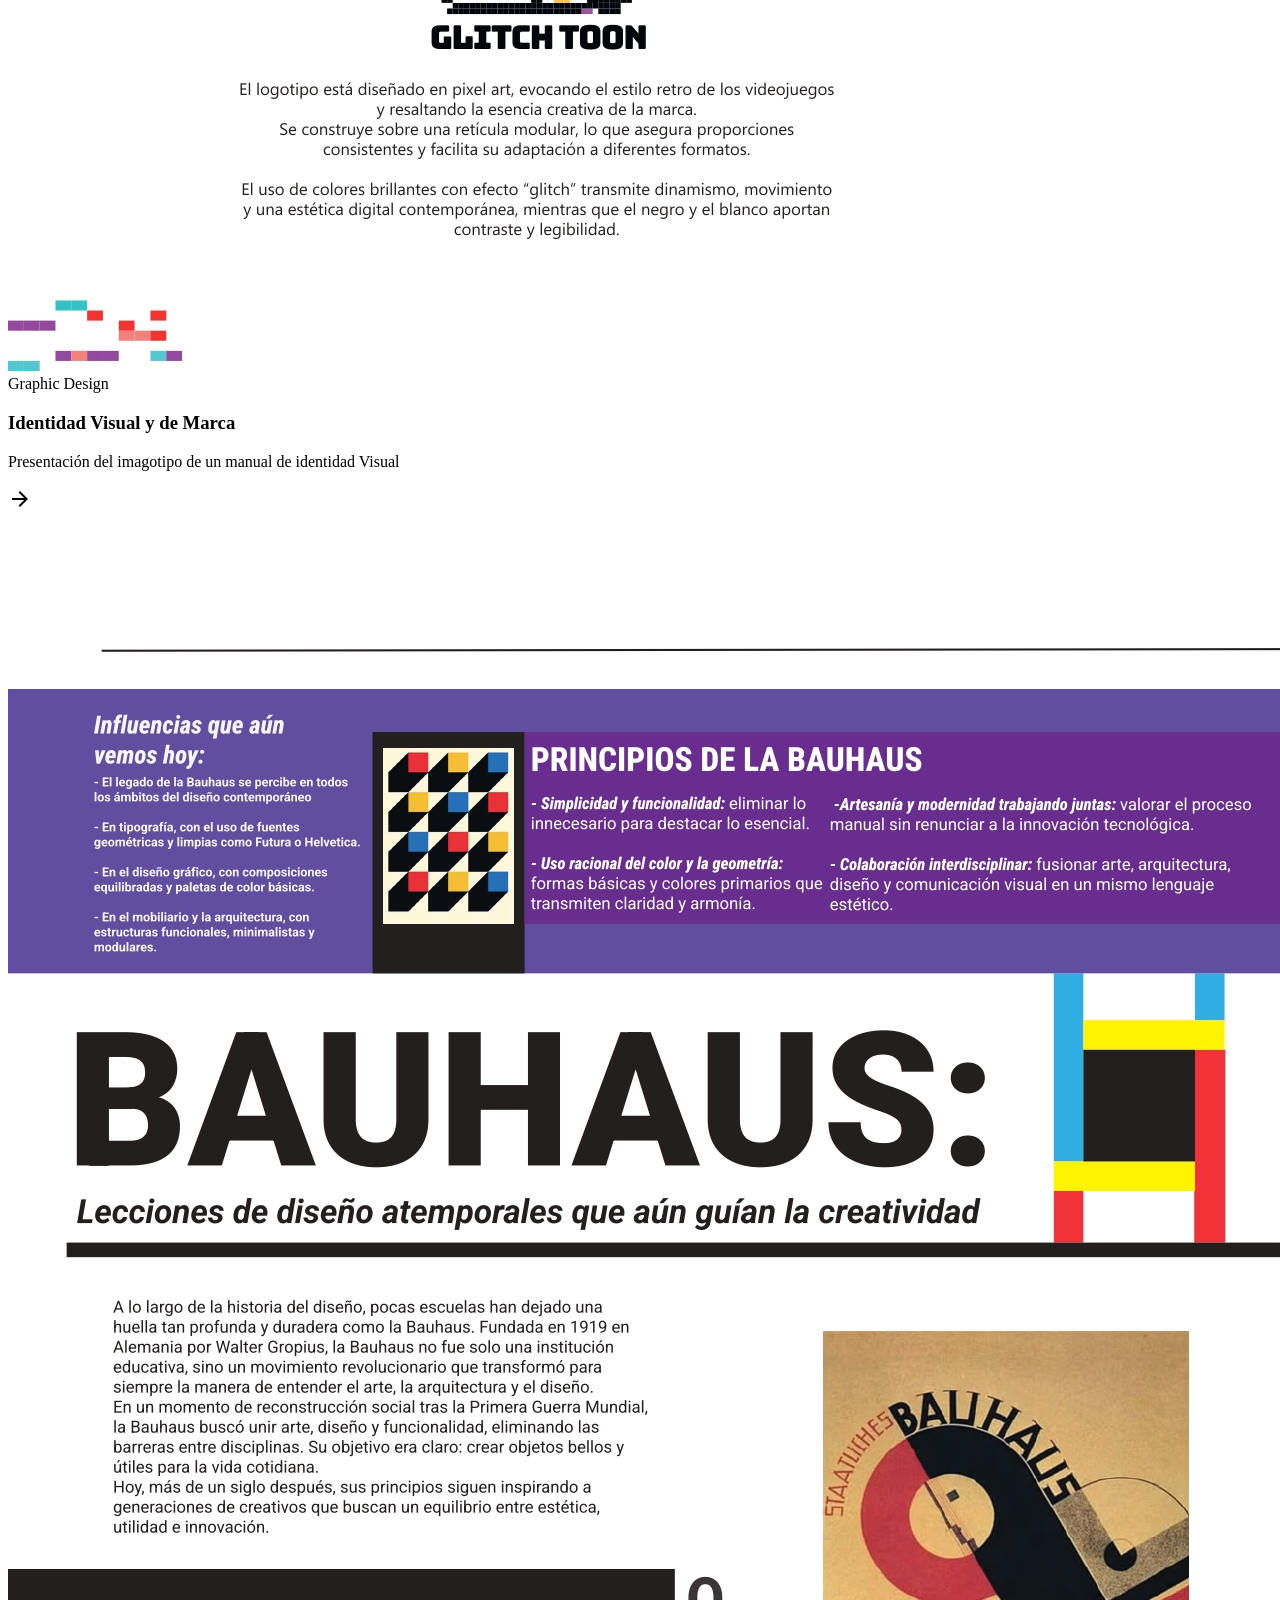
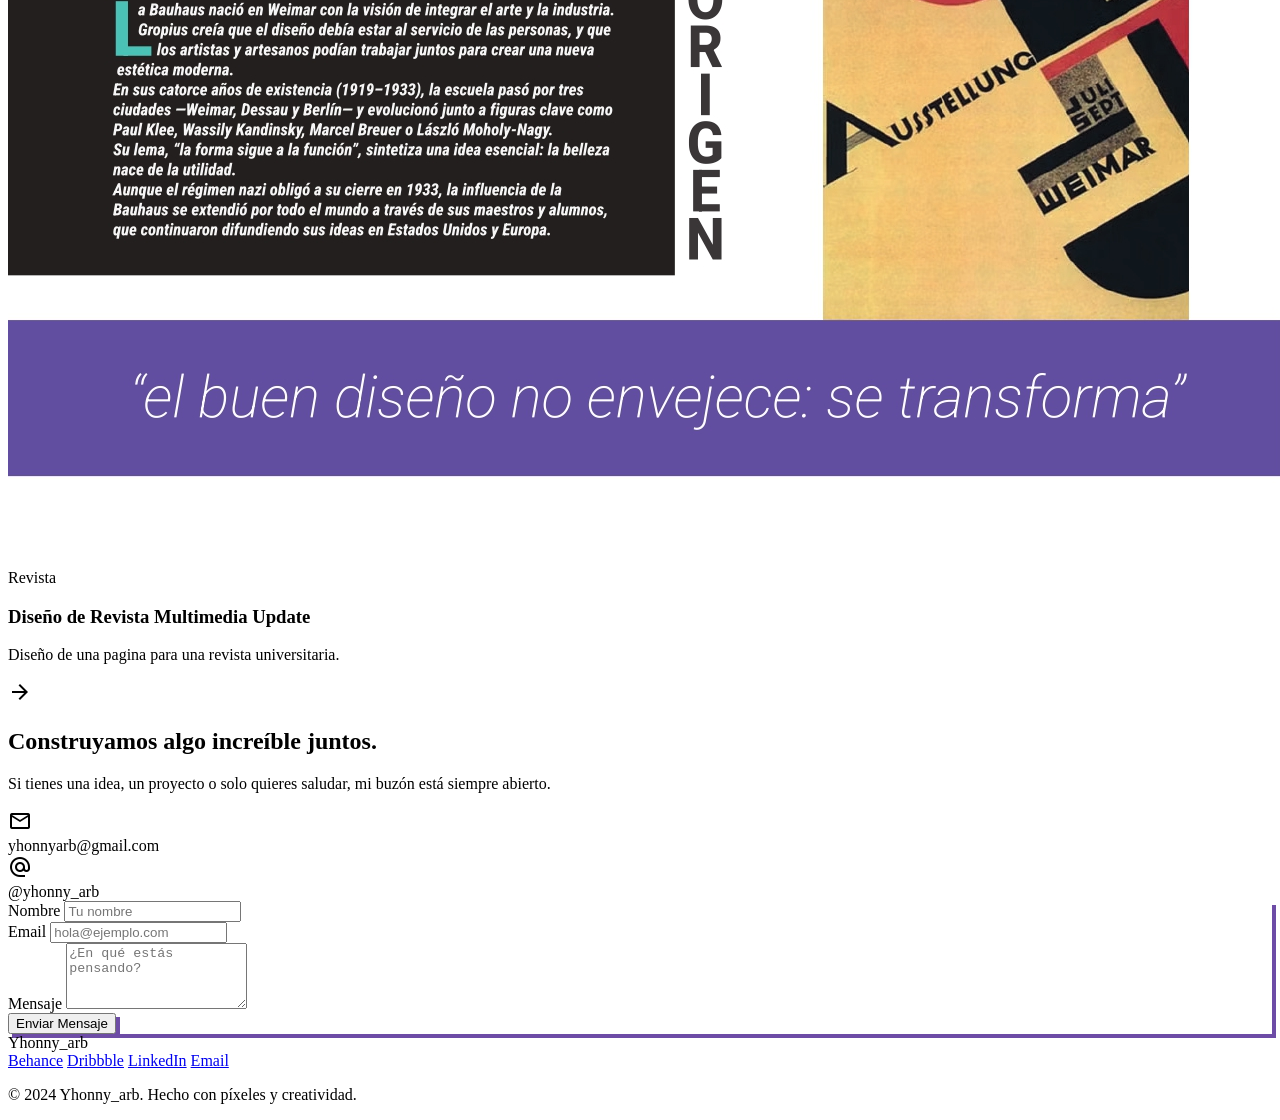
==== commit bb501a40: "Add files via upload" ====
--- a/index.html
+++ b/index.html
@@ -3,7 +3,7 @@
 <head>
     <meta charset="utf-8" />
     <meta content="width=device-width, initial-scale=1.0" name="viewport" />
-    <title>Yhonny_arb | Multimedia Developer</title>
+    <title>Yhonny_arb | Desarrollador Multimedia</title>
     
     <!-- Tailwind CDN -->
     <script src="https://cdn.tailwindcss.com?plugins=forms,container-queries"></script>
@@ -24,14 +24,14 @@
     <nav class="fixed top-sm left-1/2 -translate-x-1/2 w-[calc(100%-theme(spacing.gutter))] max-w-container-max z-50 flex justify-between items-center px-gutter py-xs bg-surface/90 backdrop-blur-md rounded-xl border-2 border-on-background shadow-[4px_4px_0px_0px_#6d4ca6]">
         <div class="font-h3 text-h3 font-black text-on-background">Yhonny_arb</div>
         <div class="hidden md:flex gap-md items-center">
-            <a class="font-h3 text-h3 text-primary border-b-2 border-primary pb-1" href="#home">Home</a>
-            <a class="font-body-md text-on-surface-variant font-medium hover:bg-primary-container transition-all duration-200 px-sm py-xs rounded-lg" href="#about">About</a>
-            <a class="font-body-md text-on-surface-variant font-medium hover:bg-primary-container transition-all duration-200 px-sm py-xs rounded-lg" href="#skills">Skills</a>
-            <a class="font-body-md text-on-surface-variant font-medium hover:bg-primary-container transition-all duration-200 px-sm py-xs rounded-lg" href="#work">Work</a>
-            <a class="font-body-md text-on-surface-variant font-medium hover:bg-primary-container transition-all duration-200 px-sm py-xs rounded-lg" href="#contact">Contact</a>
+            <a class="font-h3 text-h3 text-primary border-b-2 border-primary pb-1" href="#home">Inicio</a>
+            <a class="font-body-md text-on-surface-variant font-medium hover:bg-primary-container transition-all duration-200 px-sm py-xs rounded-lg" href="#about">Sobre mí</a>
+            <a class="font-body-md text-on-surface-variant font-medium hover:bg-primary-container transition-all duration-200 px-sm py-xs rounded-lg" href="#skills">Habilidades</a>
+            <a class="font-body-md text-on-surface-variant font-medium hover:bg-primary-container transition-all duration-200 px-sm py-xs rounded-lg" href="#work">Trabajo</a>
+            <a class="font-body-md text-on-surface-variant font-medium hover:bg-primary-container transition-all duration-200 px-sm py-xs rounded-lg" href="#contact">Contacto</a>
         </div>
         <a href="#contact" class="inline-block bg-primary text-on-primary px-gutter py-xs rounded-xl border-2 border-on-background cel-shadow active-cel-interaction font-label uppercase tracking-widest transition-all duration-100">
-            Say Hello
+            Saludar
         </a>
     </nav>
 
@@ -65,10 +65,10 @@
                 </div>
                 <!-- Decorative Elements -->
                 <div class="absolute -top-xs -right-xs bg-secondary-fixed text-on-secondary-fixed px-sm py-xs rounded-lg border-2 border-on-background cel-shadow -rotate-6">
-                    Digital Artist
+                    Artista Digital
                 </div>
                 <div class="absolute -bottom-xs -left-xs bg-tertiary-fixed text-on-tertiary-fixed px-sm py-xs rounded-lg border-2 border-on-background cel-shadow rotate-3">
-                    Multimedia Dev
+                    Desarrollador Multimedia
                 </div>
             </div>
         </section>
@@ -158,7 +158,7 @@
         <section id="work" class="max-w-container-max mx-auto px-gutter py-xl">
             <div class="flex flex-col md:flex-row md:items-end justify-between gap-md mb-xl">
                 <div class="space-y-sm">
-                    <h2 class="font-h2 text-h2 text-on-background">My Work Gallery</h2>
+                    <h2 class="font-h2 text-h2 text-on-background">Mi Lienzo Digital</h2>
                     <p class="font-body-lg text-on-surface-variant max-w-md">Una colección curada de proyectos donde el diseño y la tecnología se encuentran.</p>
                 </div>
                 <div class="w-full md:w-auto flex flex-col gap-sm">
@@ -192,7 +192,7 @@
                 <div class="absolute -bottom-12 -left-12 w-64 h-64 bg-secondary-container/30 rounded-full blur-3xl"></div>
                 
                 <div class="relative space-y-md">
-                    <h2 class="font-h2 text-h2 text-on-background">Let's build something cool together.</h2>
+                    <h2 class="font-h2 text-h2 text-on-background">Construyamos algo increíble juntos.</h2>
                     <p class="font-body-lg text-on-surface-variant">Si tienes una idea, un proyecto o solo quieres saludar, mi buzón está siempre abierto.</p>
                     
                     <div class="space-y-sm pt-md">
@@ -242,7 +242,7 @@
                 <a class="text-on-surface-variant hover:text-primary transition-colors font-body-md" href="#">LinkedIn</a>
                 <a class="text-on-surface-variant hover:text-primary transition-colors font-body-md" href="#">Email</a>
             </div>
-            <p class="font-body-md text-on-surface-variant text-center md:text-left">© 2024 Yhonny_arb. Built with pixels and play.</p>
+            <p class="font-body-md text-on-surface-variant text-center md:text-left">© 2024 Yhonny_arb. Hecho con píxeles y creatividad.</p>
         </div>
     </footer>
 
